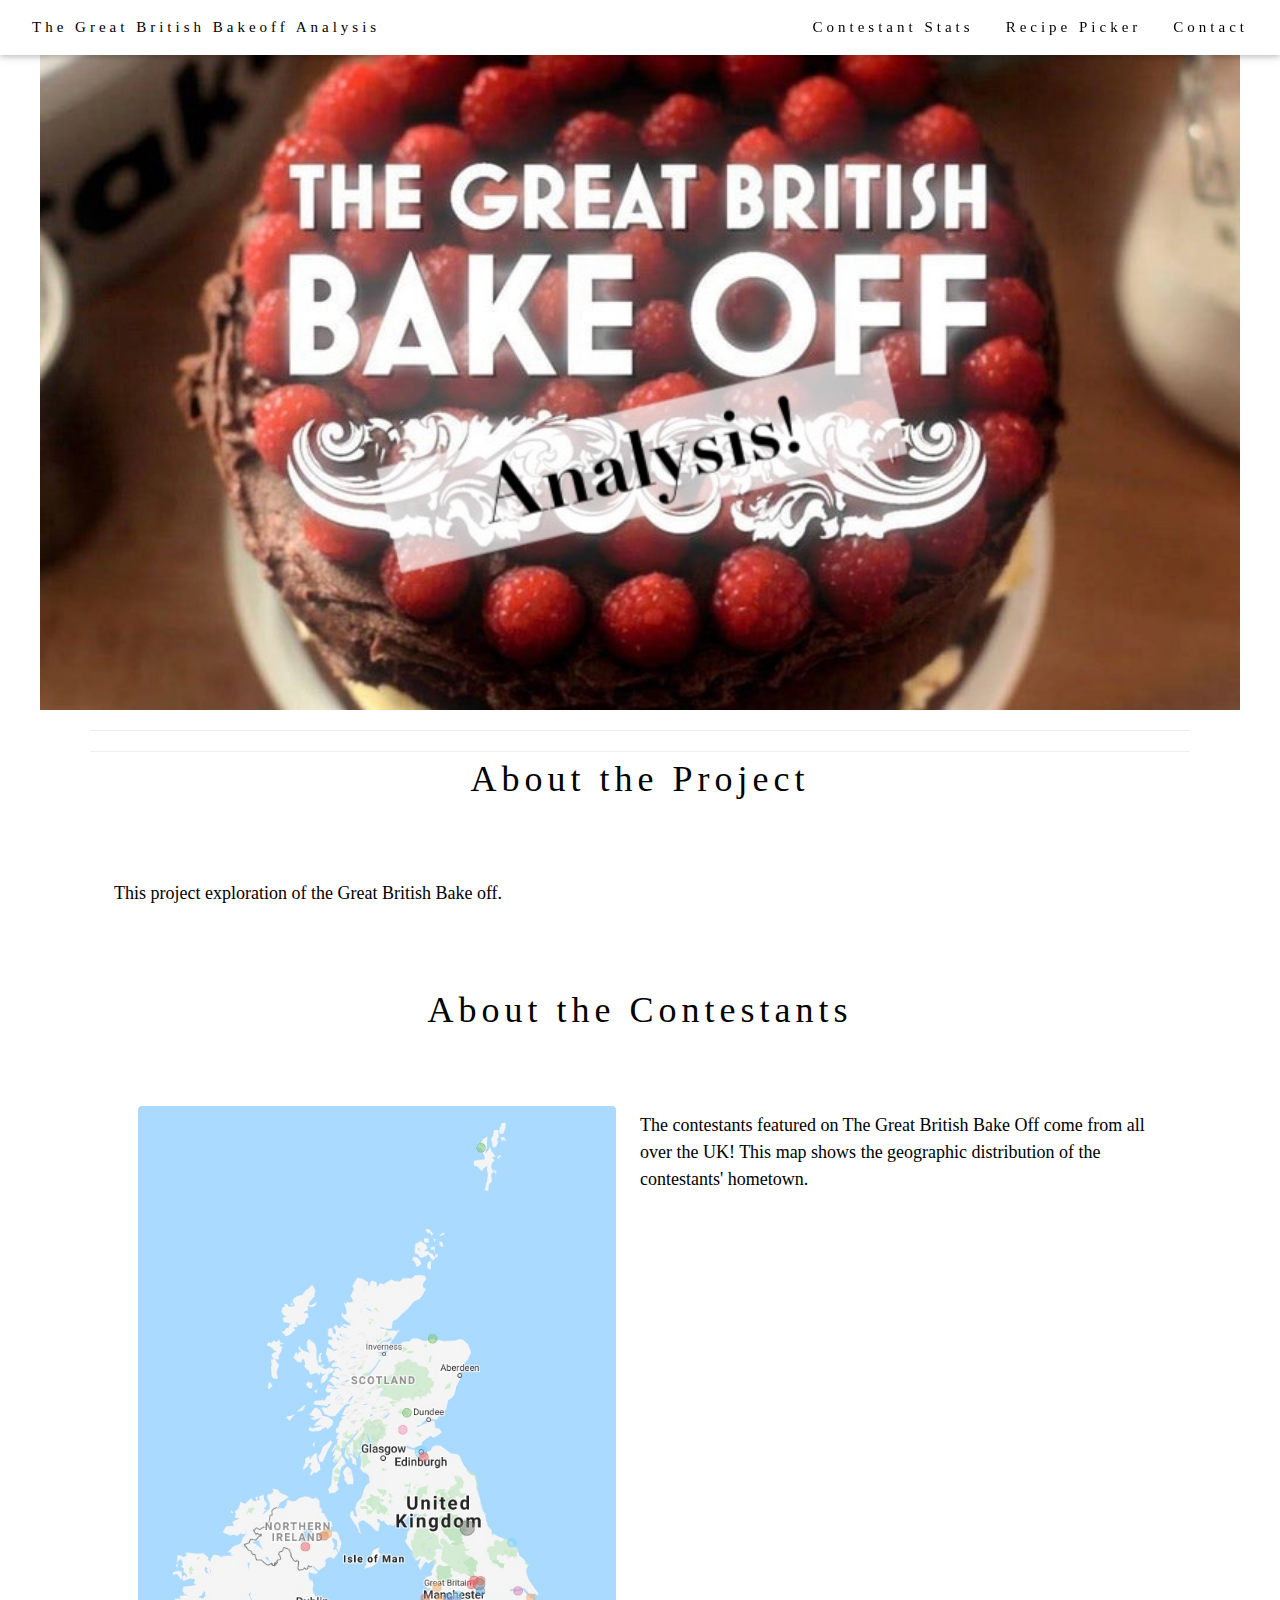
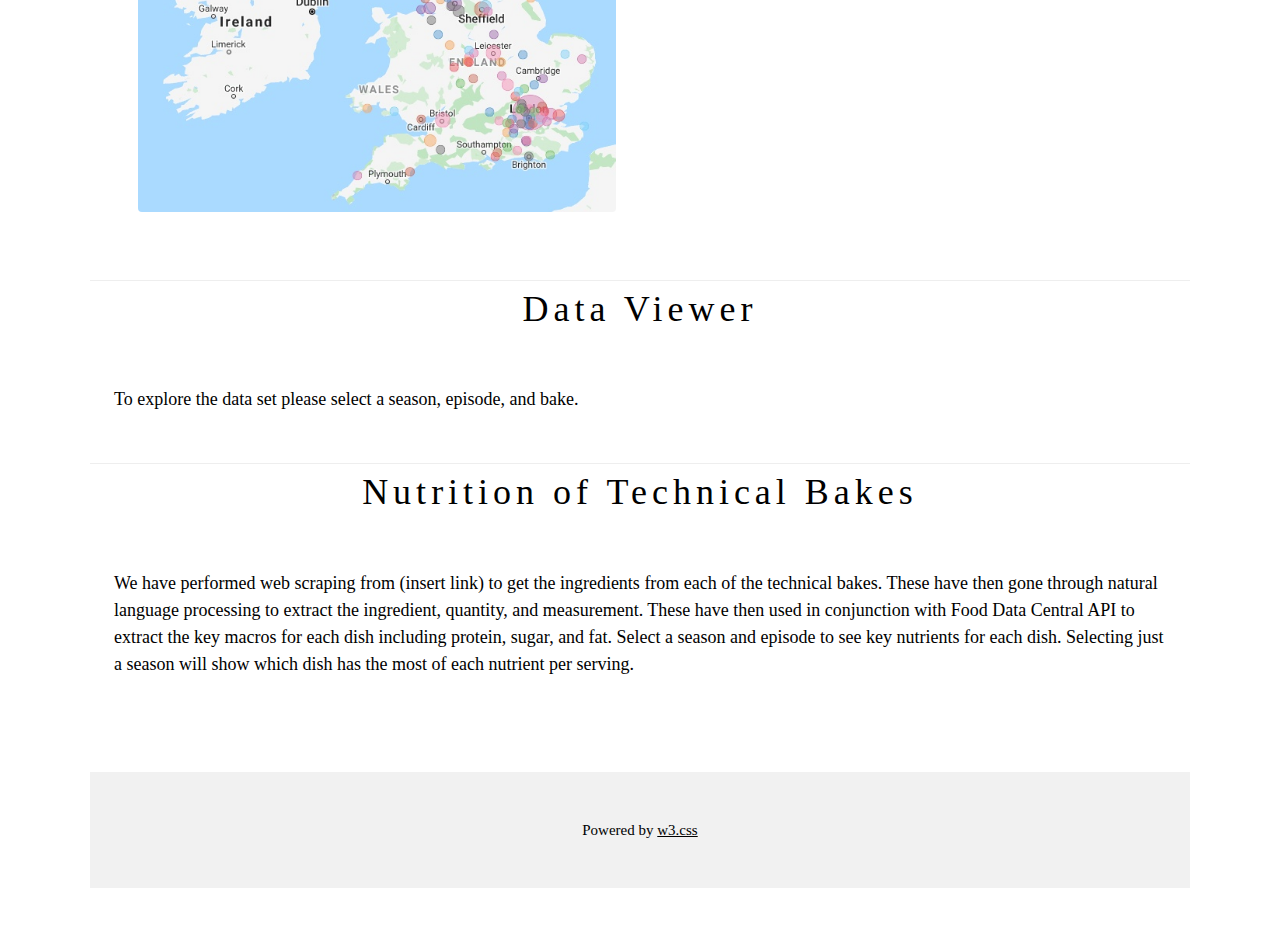
==== index.html @ 01d07d4a "Merge pull request #15 from oshadiw/duvey" ====
<!DOCTYPE html>
<html>
<title>The Great British Bake Off Analysis</title>
<meta charset="UTF-8">
<meta name="viewport" content="width=device-width, initial-scale=1">
<link rel="stylesheet" href="https://www.w3schools.com/w3css/4/w3.css">
<style>
body {font-family: "Times New Roman", Georgia, Serif;}
h1, h2, h3, h4, h5, h6 {
  font-family: "Playfair Display";
  letter-spacing: 5px;
}
</style>
<body>

<!-- Navbar (sit on top) -->
<div class="w3-top">
  <div class="w3-bar w3-white w3-padding w3-card" style="letter-spacing:4px;">
    <a href="#home" class="w3-bar-item w3-button">The Great British Bakeoff Analysis</a>
    <!-- Right-sided navbar links. Hide them on small screens -->
    <div class="w3-right w3-hide-small">
      <a href="#contestants" class="w3-bar-item w3-button">Contestant Stats</a>
      <a href="#recipe" class="w3-bar-item w3-button">Recipe Picker</a>
      <a href="#contact" class="w3-bar-item w3-button">Contact</a>
    </div>
  </div>
</div>

<!-- Header -->
<header class="w3-display-container w3-content w3-wide" style="max-width:1200px;min-width:500px" id="home">
  <img class="w3-image" src="static/images/The_Great_British_Bake_Off_title.jpg" alt="GBBO" width="1200" height="100">
</header>

<!-- Page content -->
<div class="w3-content" style="max-width:1100px">
  
  <!-- About Section -->
  <div class="w3-col m12 w3-padding-large">
    <h1 class="w3-center">About the Project</h1><br>
      <div class="w3-row w3-padding-24" id="contestants">
      <p class="w3-large">This project exploration of the Great British Bake off.</p>
    </div>
  </div>

  <hr>

  <!-- Contestants Section -->
  <div class="w3-col m12 w3-padding-large">
    <h1 class="w3-center">About the Contestants</h1><br>
      <div class="w3-row w3-padding-24" id="contestants">
        <div class="w3-col m6 w3-padding-large w3-hide-small">
          <img src="static/images/map.jpg" class="w3-round w3-image" alt="map" width="600" height="600">
        </div>
      <p class="w3-large">
        The contestants featured on The Great British Bake Off come from all over the UK! This map shows the geographic distribution of the contestants' hometown.
      </p>
    </div>
  </div>
  
  <hr>
  
  <!-- Data Explorer Section -->
  <div class="w3-row w3-padding-64" id="recipe">
    <div class="w3-col m12 w3-padding-large">
      <h1 class="w3-center">Data Viewer</h1><br>
      <p class="w3-large">
        To explore the data set please select a season, episode, and bake.
      </p>
  </div>

  <hr>

  <!-- Nutrition Section -->
  <div class="w3-row w3-padding-64" id="recipe">
    <div class="w3-col m12 w3-padding-large">
      <h1 class="w3-center">Nutrition of Technical Bakes</h1><br>
      <p class="w3-large">
        We have performed web scraping from (insert link) to get the ingredients from each of the technical bakes. These have then gone through natural language processing to extract the ingredient, quantity, and measurement. These have then used in conjunction with Food Data Central API to extract the key macros for each dish including protein, sugar, and fat. Select a season and episode to see key nutrients for each dish. Selecting just a season will show which dish has the most of each nutrient per serving.
      </p>
  </div>

  <hr>
  
<!-- End page content -->
</div>

<!-- Footer -->
<footer class="w3-center w3-light-grey w3-padding-32">
  <p>Powered by <a href="https://www.w3schools.com/w3css/default.asp" title="W3.CSS" target="_blank" class="w3-hover-text-green">w3.css</a></p>
</footer>

</body>
</html>
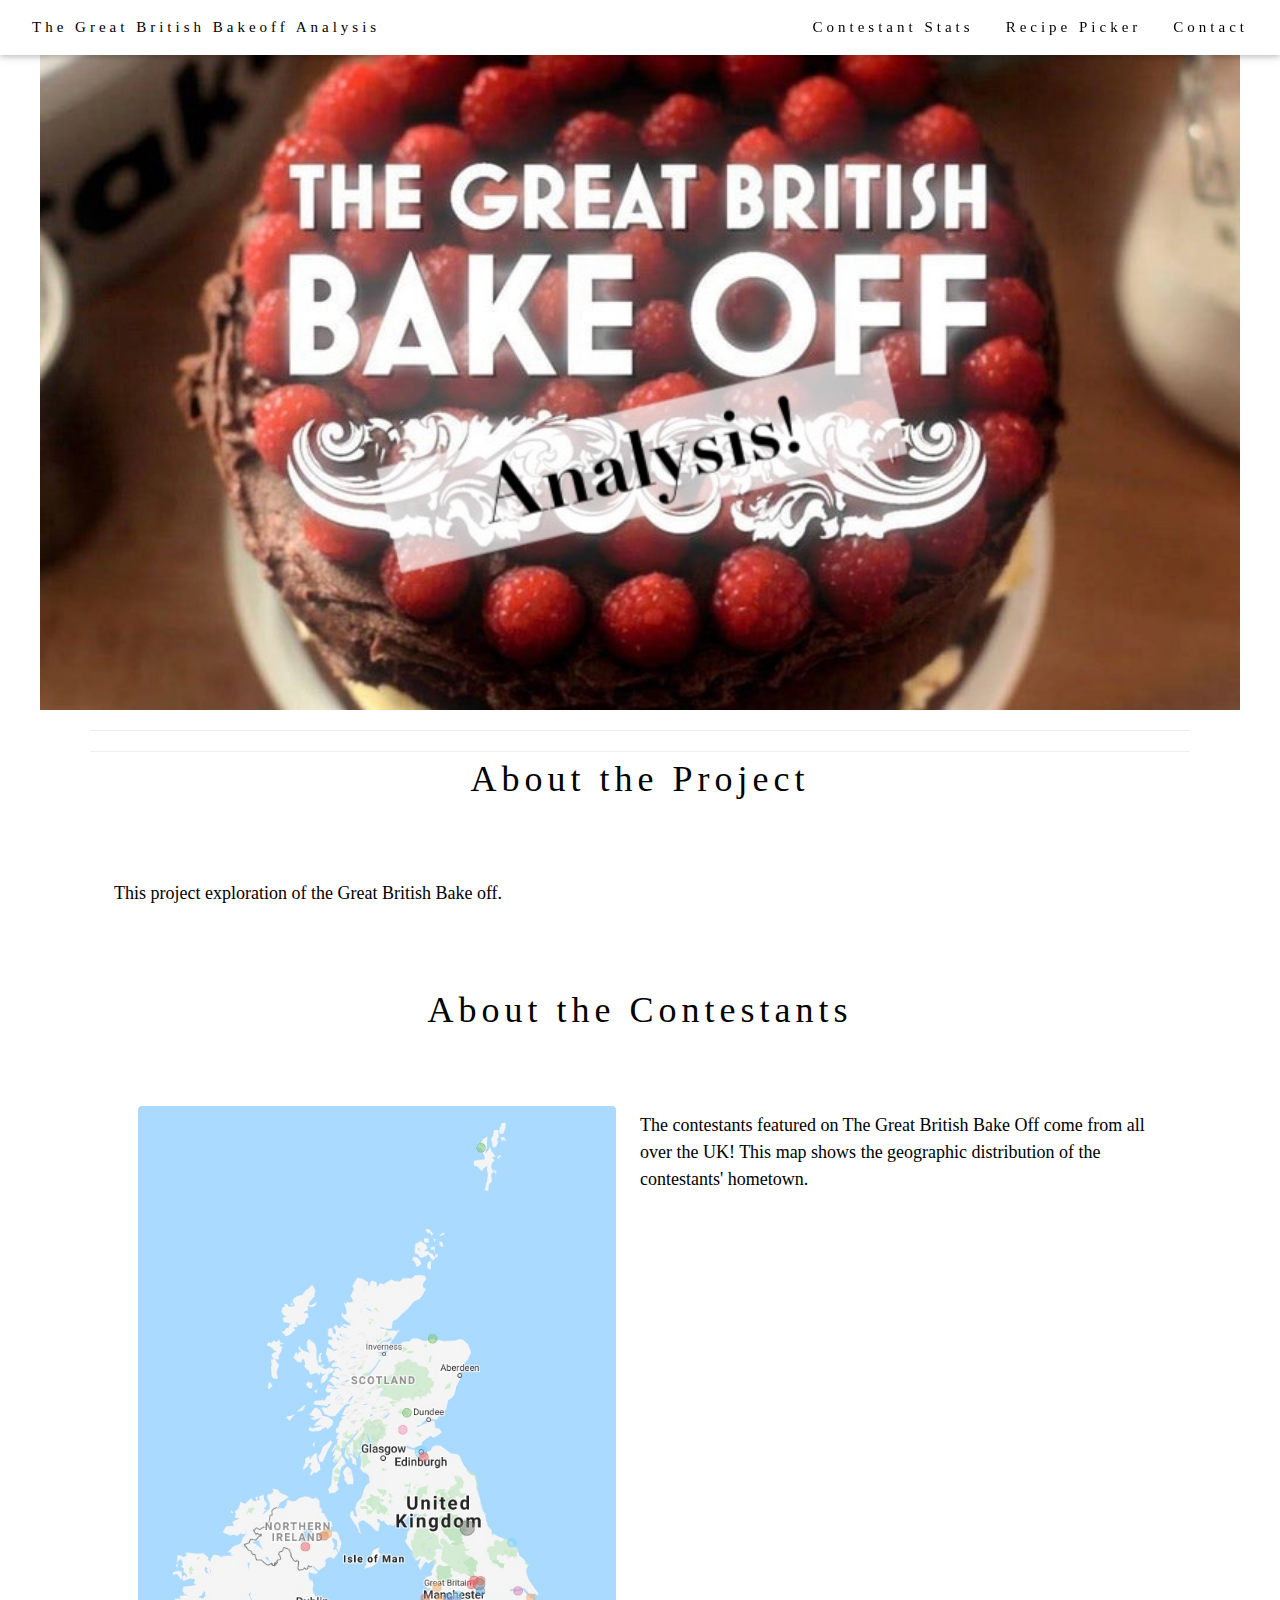
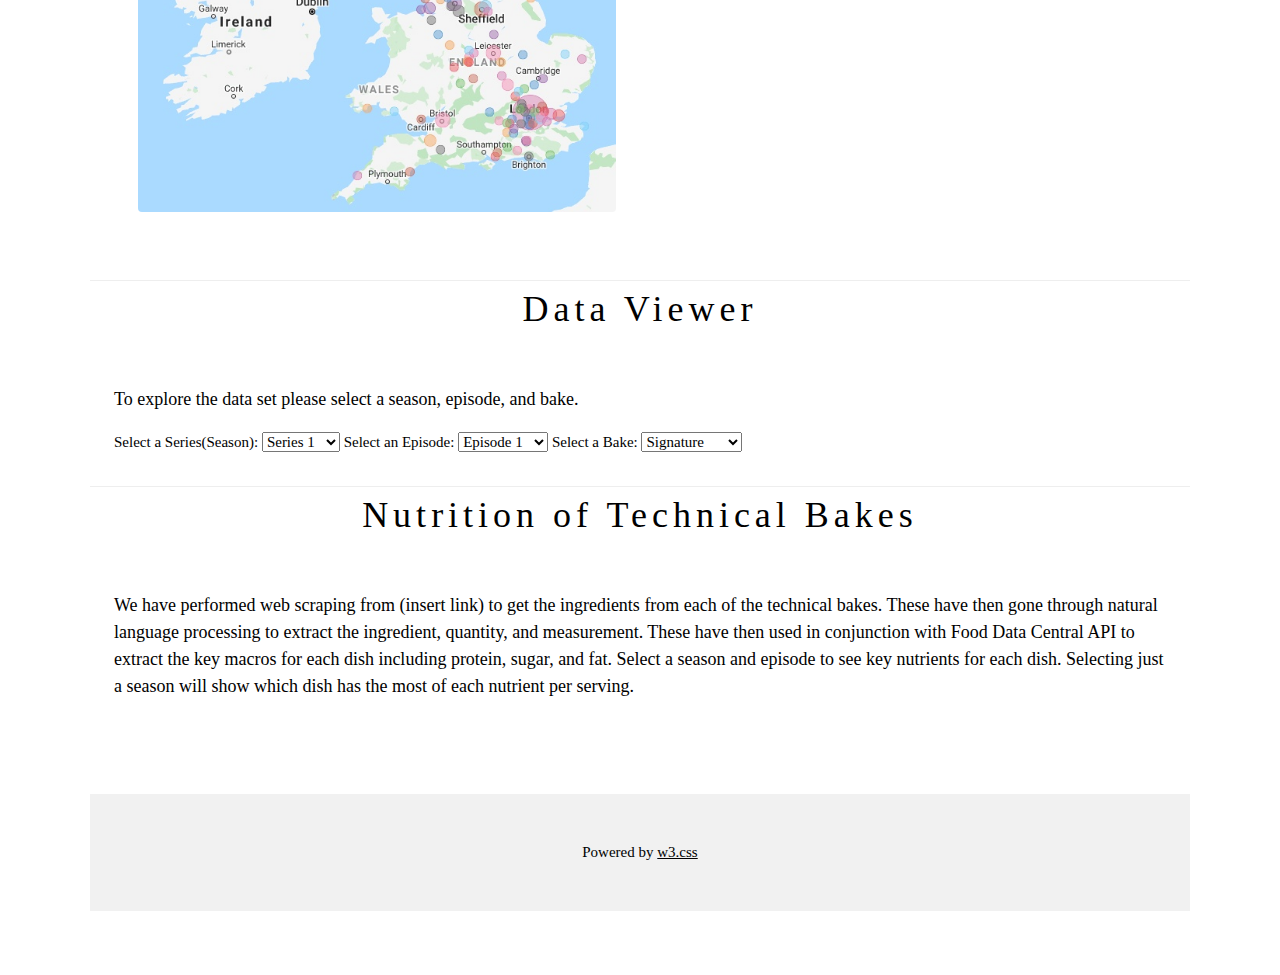
==== commit dbbca76f: "updated skills on gbbo" ====
--- a/index.html
+++ b/index.html
@@ -66,6 +66,46 @@
       <p class="w3-large">
         To explore the data set please select a season, episode, and bake.
       </p>
+      <label for="season">Select a Series(Season):</label>
+
+      <select name="season" id="season">
+        <option value="1">Series 1</option>
+        <option value="2">Series 2</option>
+        <option value="3">Series 3</option>
+        <option value="4">Series 4</option>
+        <option value="5">Series 5</option>
+        <option value="6">Series 6</option>
+        <option value="7">Series 7</option>
+        <option value="8">Series 8</option>
+        <option value="9">Series 9</option>
+        <option value="10">Series 10</option>
+        <option value="11">Series 11</option>
+      </select> 
+
+      <label for="episode">Select an Episode:</label>
+
+      <select name="episode" id="episode">
+        <option value="1">Episode 1</option>
+        <option value="2">Episode 2</option>
+        <option value="3">Episode 3</option>
+        <option value="4">Episode 4</option>
+        <option value="5">Episode 5</option>
+        <option value="6">Episode 6</option>
+        <option value="7">Episode 7</option>
+        <option value="8">Episode 8</option>
+        <option value="9">Episode 9</option>
+        <option value="10">Episode 10</option>
+        <option value="11">Episode 11</option>
+      </select>
+
+      <label for="bake">Select a Bake:</label>
+
+      <select name="bake" id="bake">
+        <option value="signature">Signature</option>
+        <option value="technical">Technical</option>
+        <option value="showstopper">Showstopper</option>
+      </select> 
+      
   </div>
 
   <hr>
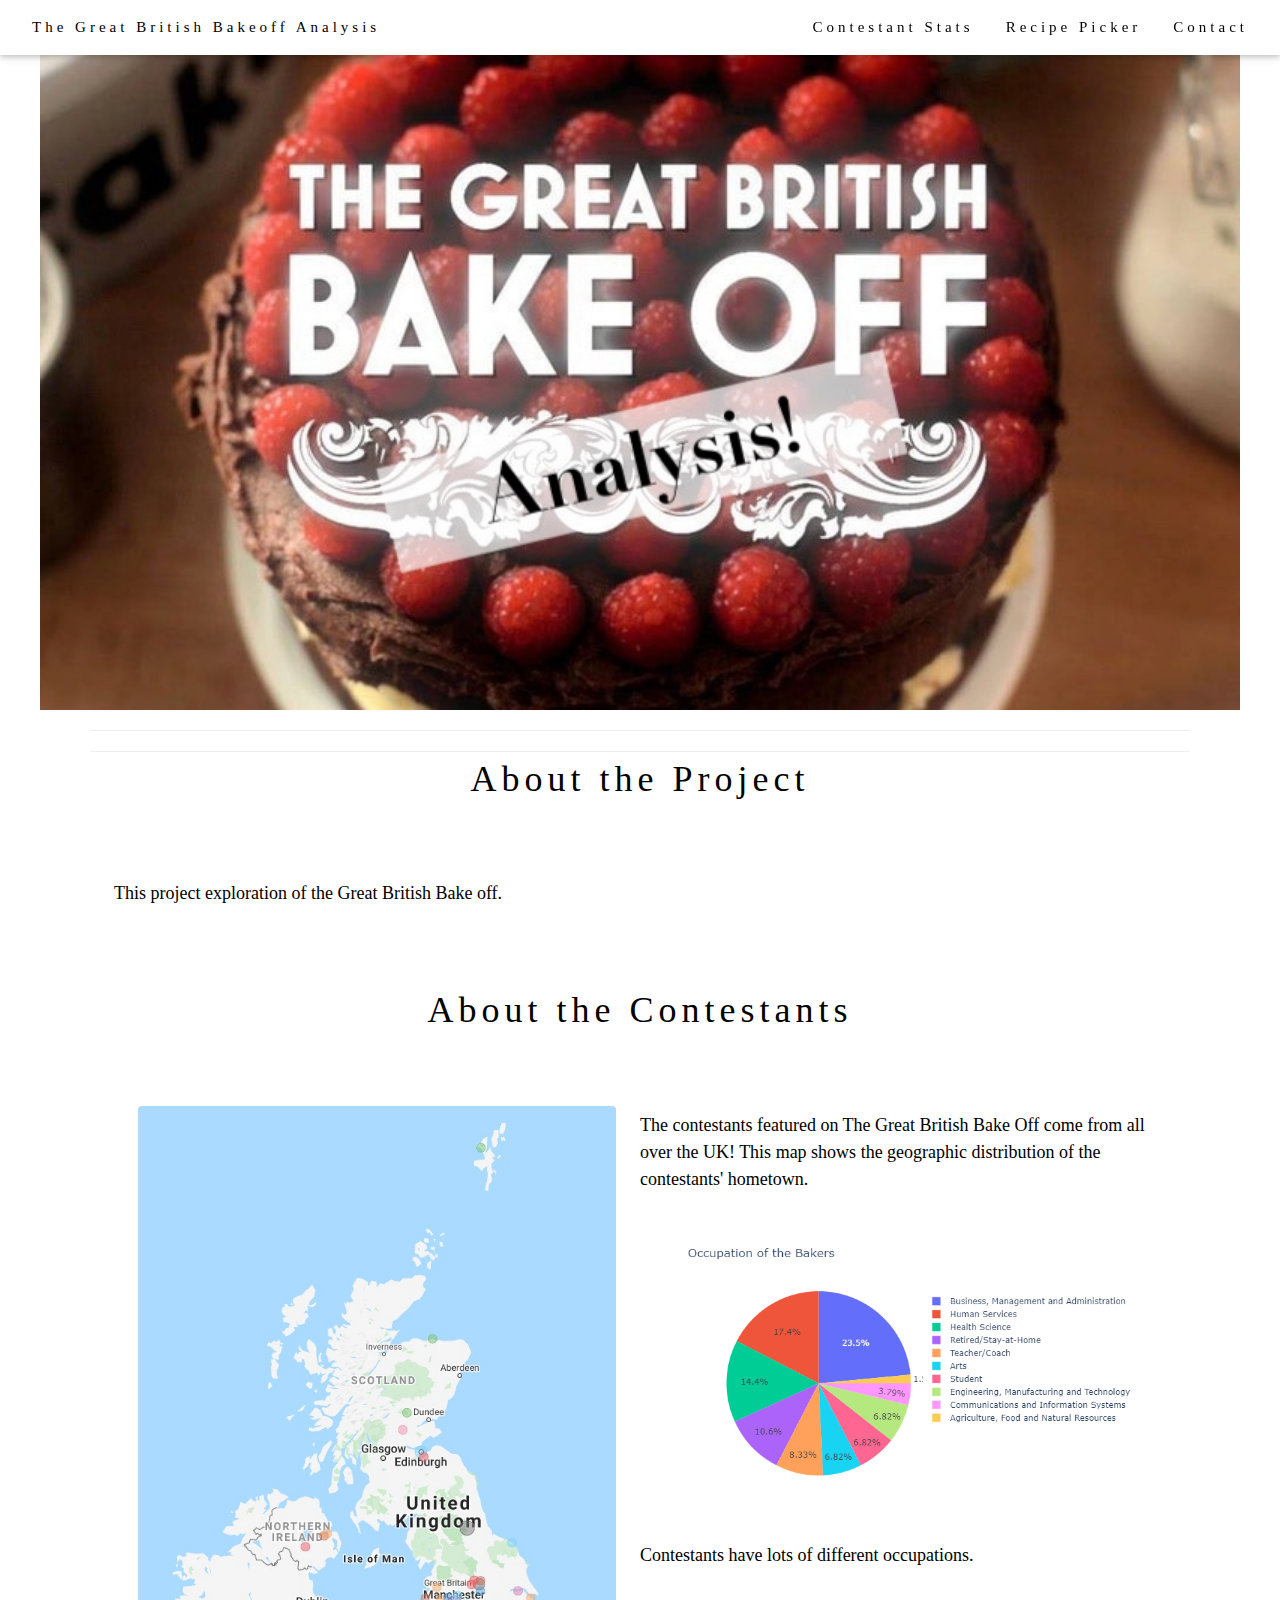
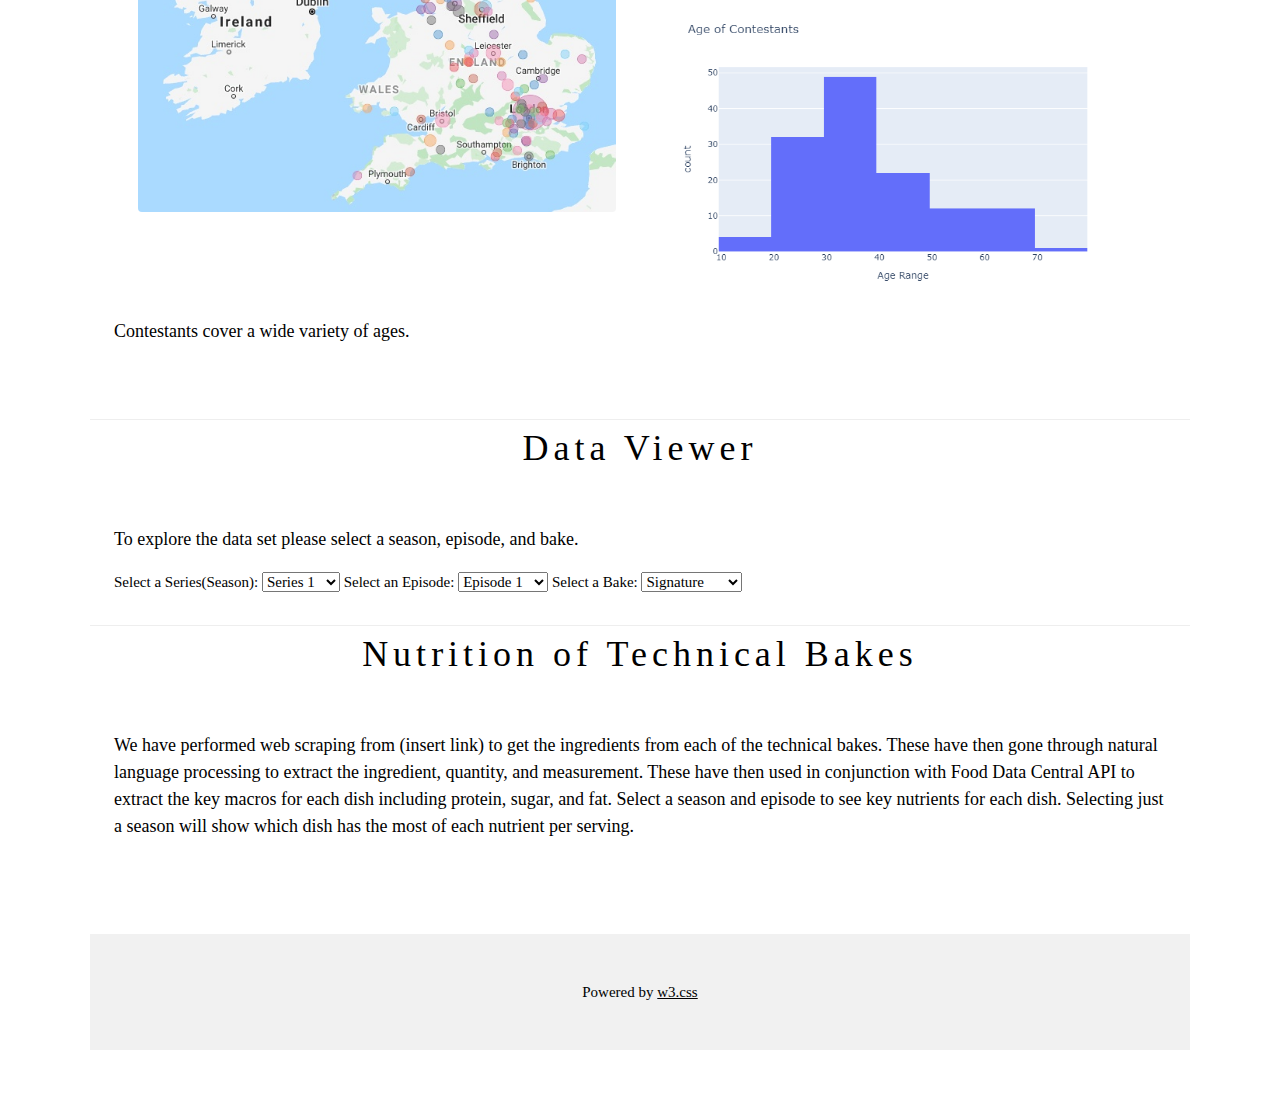
==== commit ef01d7cc: "added static images" ====
--- a/index.html
+++ b/index.html
@@ -1,6 +1,10 @@
 <!DOCTYPE html>
 <html>
-<title>The Great British Bake Off Analysis</title>
+<head>
+  <title>The Great British Bake Off Analysis</title>
+  <script src="plotly-latest.min.js"></script>
+</head>
+
 <meta charset="UTF-8">
 <meta name="viewport" content="width=device-width, initial-scale=1">
 <link rel="stylesheet" href="https://www.w3schools.com/w3css/4/w3.css">
@@ -54,9 +58,20 @@
       <p class="w3-large">
         The contestants featured on The Great British Bake Off come from all over the UK! This map shows the geographic distribution of the contestants' hometown.
       </p>
+      <div class="w3-col m6 w3-padding-large w3-hide-small">
+        <img src="static/images/contestant_occupations.png" class="w3-round w3-image" alt="map" width="600" height="600">
+      </div>
+    <p class="w3-large">
+      Contestants have lots of different occupations.
+    </p>
+    <div class="w3-col m6 w3-padding-large w3-hide-small">
+      <img src="static/images/contestant_ages.png" class="w3-round w3-image" alt="map" width="600" height="600">
+    </div>
+  <p class="w3-large">
+    Contestants cover a wide variety of ages.
+  </p>
     </div>
   </div>
-  
   <hr>
   
   <!-- Data Explorer Section -->
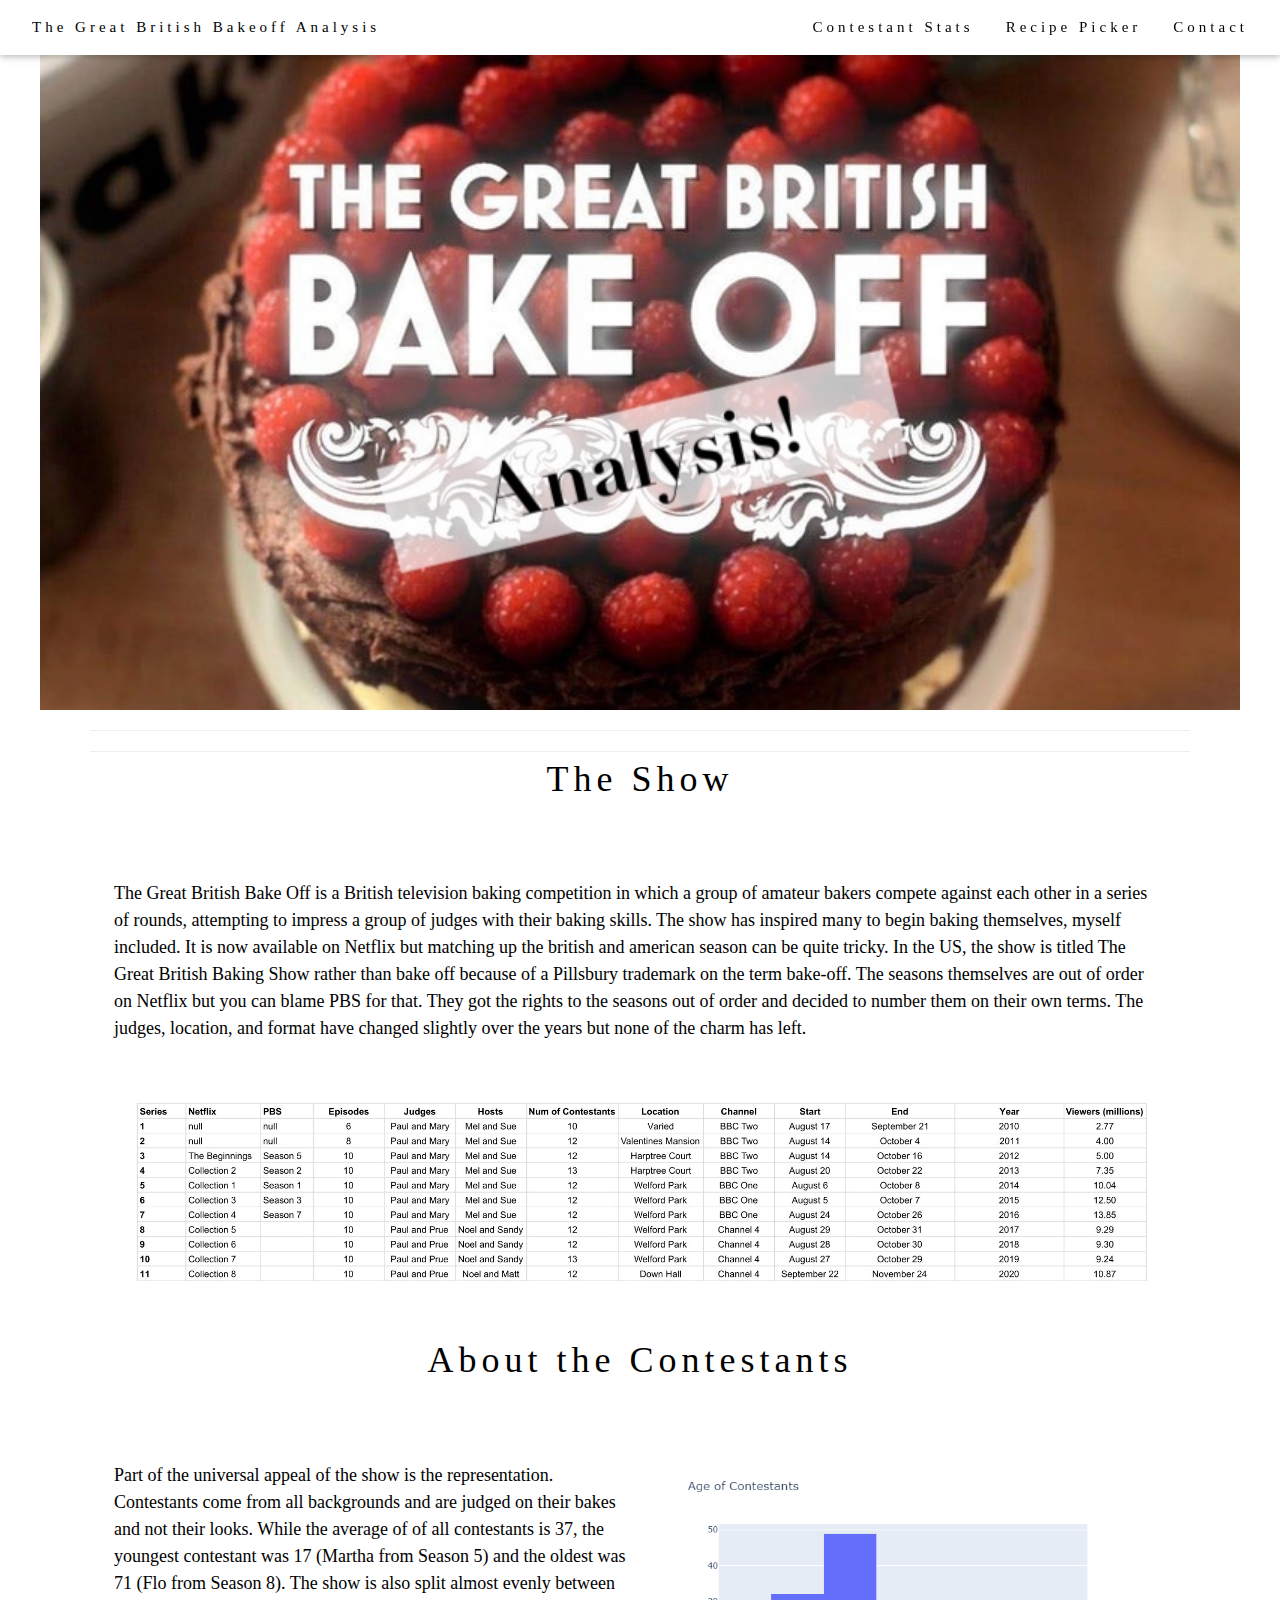
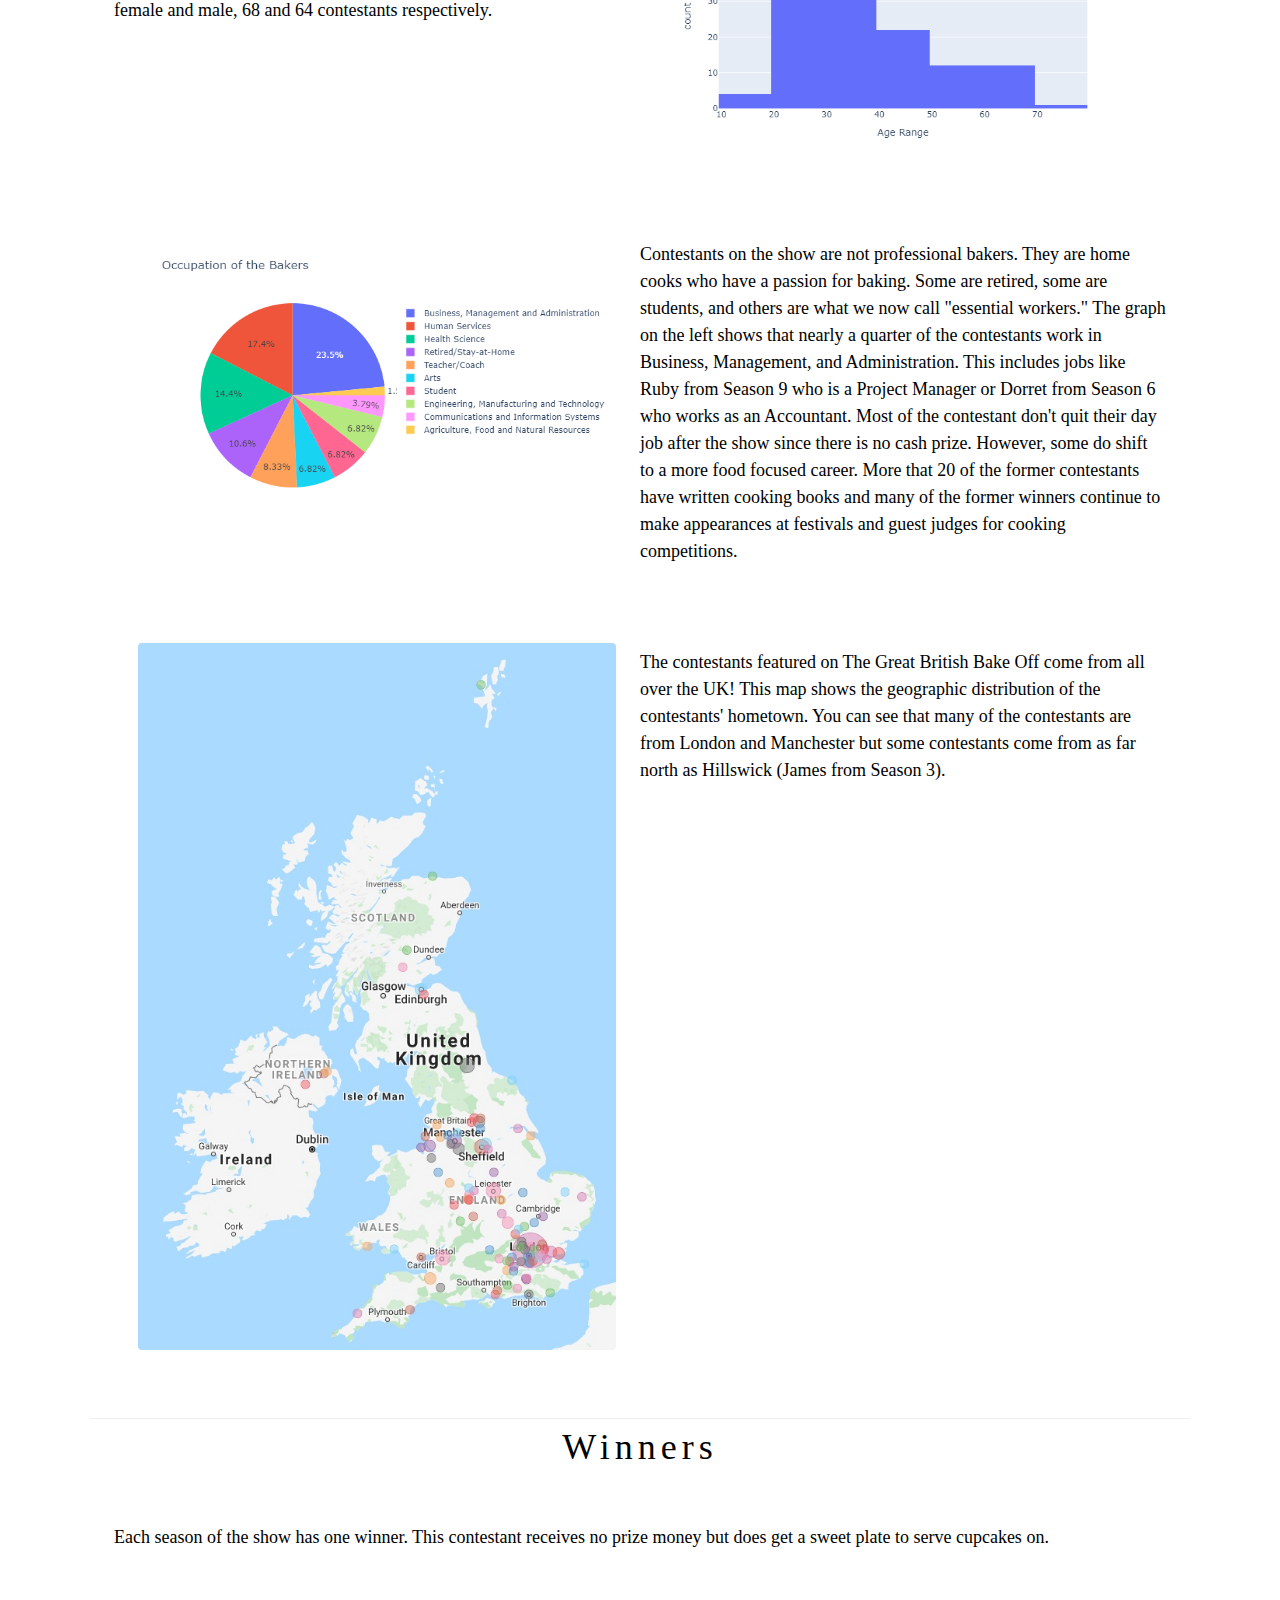
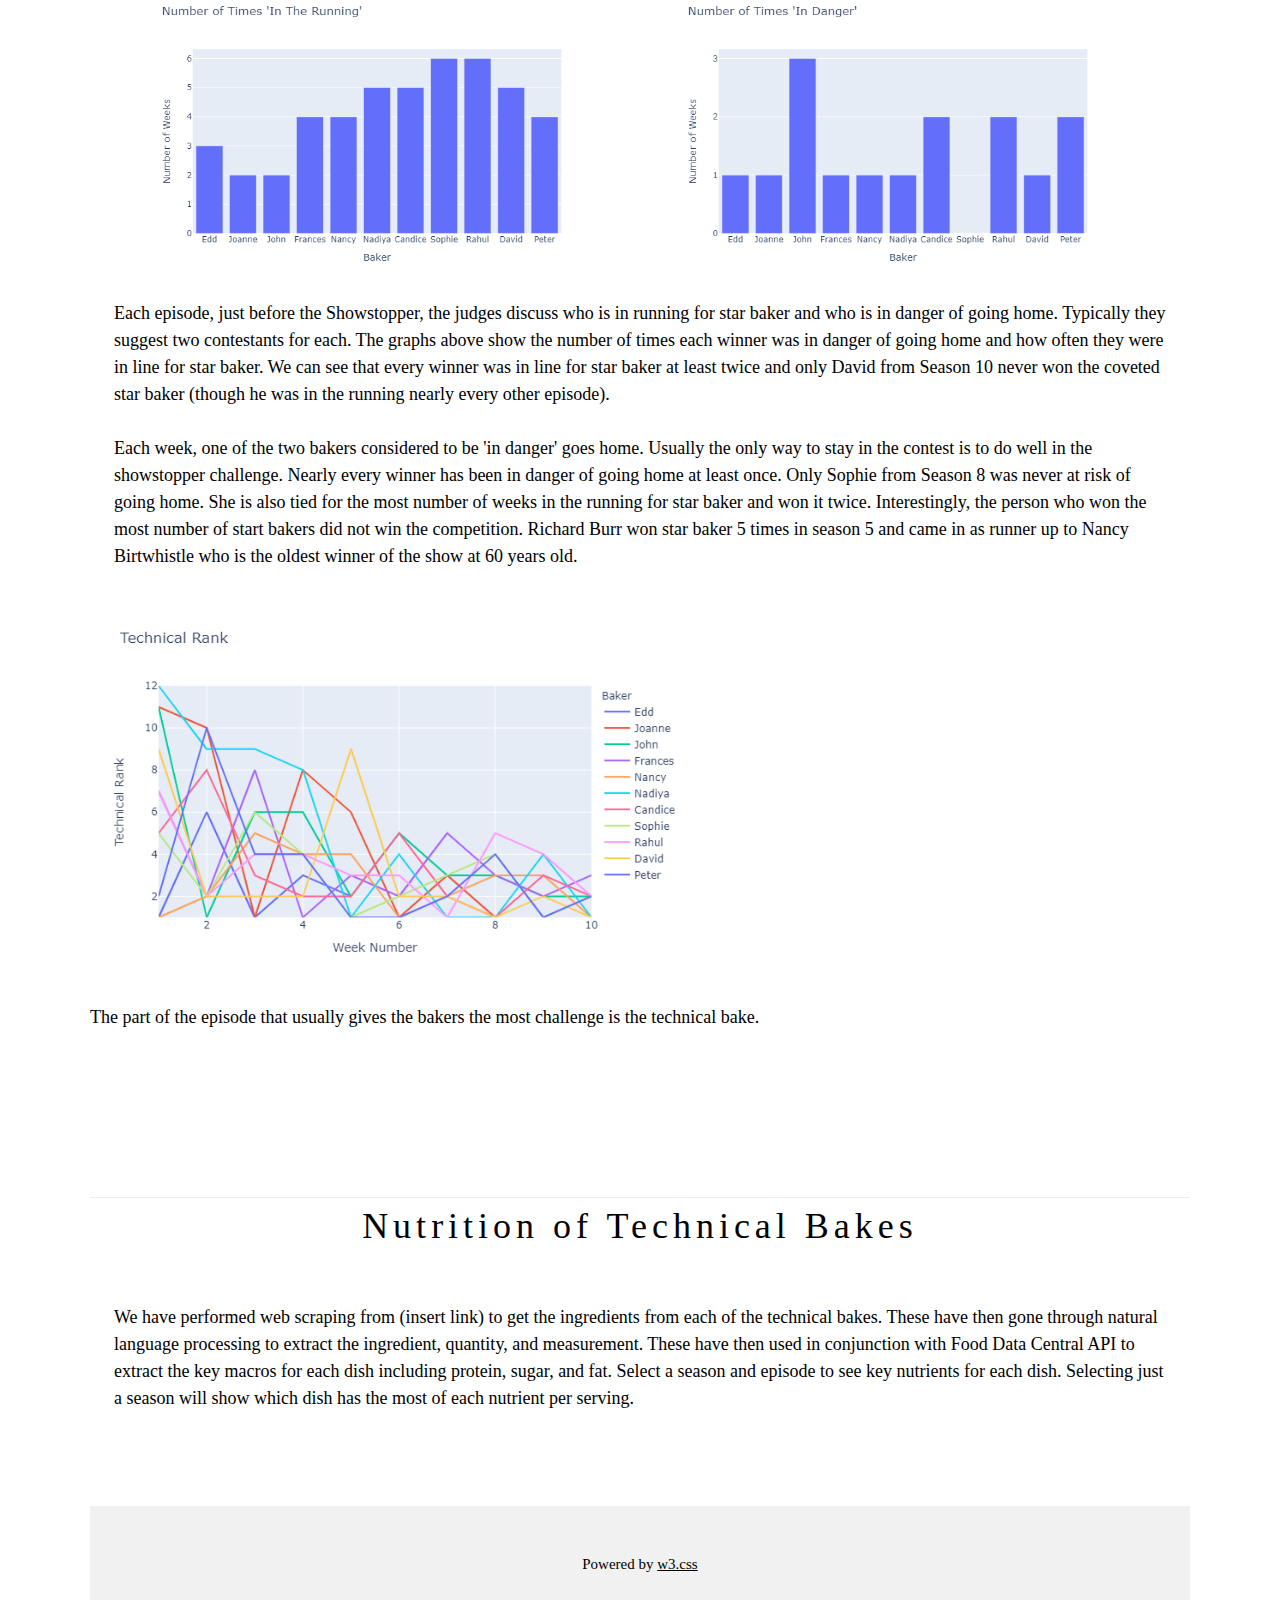
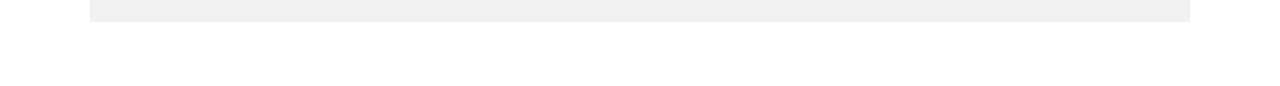
==== commit 54918dc7: "updated webpage with static content" ====
--- a/index.html
+++ b/index.html
@@ -1,148 +1,179 @@
 <!DOCTYPE html>
 <html>
+
 <head>
   <title>The Great British Bake Off Analysis</title>
   <script src="plotly-latest.min.js"></script>
+  <script src="http://d3js.org/d3.v3.min.js" charset="utf-8"></script>
 </head>
 
 <meta charset="UTF-8">
 <meta name="viewport" content="width=device-width, initial-scale=1">
 <link rel="stylesheet" href="https://www.w3schools.com/w3css/4/w3.css">
 <style>
-body {font-family: "Times New Roman", Georgia, Serif;}
-h1, h2, h3, h4, h5, h6 {
-  font-family: "Playfair Display";
-  letter-spacing: 5px;
-}
+  body {
+    font-family: "Times New Roman", Georgia, Serif;
+  }
+
+  h1,
+  h2,
+  h3,
+  h4,
+  h5,
+  h6 {
+    font-family: "Playfair Display";
+    letter-spacing: 5px;
+  }
 </style>
+
 <body>
 
-<!-- Navbar (sit on top) -->
-<div class="w3-top">
-  <div class="w3-bar w3-white w3-padding w3-card" style="letter-spacing:4px;">
-    <a href="#home" class="w3-bar-item w3-button">The Great British Bakeoff Analysis</a>
-    <!-- Right-sided navbar links. Hide them on small screens -->
-    <div class="w3-right w3-hide-small">
-      <a href="#contestants" class="w3-bar-item w3-button">Contestant Stats</a>
-      <a href="#recipe" class="w3-bar-item w3-button">Recipe Picker</a>
-      <a href="#contact" class="w3-bar-item w3-button">Contact</a>
-    </div>
-  </div>
-</div>
-
-<!-- Header -->
-<header class="w3-display-container w3-content w3-wide" style="max-width:1200px;min-width:500px" id="home">
-  <img class="w3-image" src="static/images/The_Great_British_Bake_Off_title.jpg" alt="GBBO" width="1200" height="100">
-</header>
-
-<!-- Page content -->
-<div class="w3-content" style="max-width:1100px">
-  
-  <!-- About Section -->
-  <div class="w3-col m12 w3-padding-large">
-    <h1 class="w3-center">About the Project</h1><br>
-      <div class="w3-row w3-padding-24" id="contestants">
-      <p class="w3-large">This project exploration of the Great British Bake off.</p>
+  <!-- Navbar (sit on top) -->
+  <div class="w3-top">
+    <div class="w3-bar w3-white w3-padding w3-card" style="letter-spacing:4px;">
+      <a href="#home" class="w3-bar-item w3-button">The Great British Bakeoff Analysis</a>
+      <!-- Right-sided navbar links. Hide them on small screens -->
+      <div class="w3-right w3-hide-small">
+        <a href="#contestants" class="w3-bar-item w3-button">Contestant Stats</a>
+        <a href="#recipe" class="w3-bar-item w3-button">Recipe Picker</a>
+        <a href="#contact" class="w3-bar-item w3-button">Contact</a>
+      </div>
     </div>
   </div>
 
-  <hr>
+  <!-- Header -->
+  <header class="w3-display-container w3-content w3-wide" style="max-width:1200px;min-width:500px" id="home">
+    <img class="w3-image" src="static/images/The_Great_British_Bake_Off_title.jpg" alt="GBBO" width="1200" height="100">
+  </header>
 
-  <!-- Contestants Section -->
-  <div class="w3-col m12 w3-padding-large">
-    <h1 class="w3-center">About the Contestants</h1><br>
+  <!-- Page content -->
+  <div class="w3-content" style="max-width:1100px">
+
+    <!-- About Section -->
+    <div class="w3-col m12 w3-padding-large">
+      <h1 class="w3-center">The Show</h1><br>
+      <div class="w3-row w3-padding-24" id="contestants">
+        <p class="w3-large">The Great British Bake Off is a British television baking competition in which a group of
+          amateur bakers compete against each other in a series of rounds, attempting to impress a group of judges with
+          their baking skills. The show has inspired many to begin baking themselves, myself included. It is now
+          available on Netflix but matching up the british and american season can be quite tricky. In the US, the show
+          is titled The Great British Baking Show rather than bake off because of a Pillsbury trademark on the term
+          bake-off. The seasons themselves are out of order on Netflix but you can blame PBS for that. They got the
+          rights to the seasons out of order and decided to number them on their own terms. The judges, location, and
+          format have changed slightly over the years but none of the charm has left.</p>
+      </div>
+      <img class="w3-image" src="static/images/GBBO Data Set - Seasons.jpg">
+    </div>
+
+    <hr>
+
+    <!-- Contestants Section -->
+    <div class="w3-col m12 w3-padding-large">
+      <h1 class="w3-center">About the Contestants</h1><br>
+      <div class="w3-row w3-padding-24" id="contestants">
+        <div class="w3-col m6 w3-padding-large w3-hide-small w3-right">
+          <img src="static/images/contestant_ages.png" class="w3-round w3-image" alt="map" width="600" height="600">
+        </div>
+        <p class="w3-large">
+          Part of the universal appeal of the show is the representation. Contestants come from all backgrounds and are
+          judged on their bakes and not their looks. While the average of of all contestants is 37, the youngest
+          contestant was 17 (Martha from Season 5) and the oldest was 71 (Flo from Season 8). The show is also split
+          almost evenly between female and male, 68 and 64 contestants respectively.
+        </p>
+      </div>
+      <div class="w3-row w3-padding-24" id="contestants">
+        <div class="w3-col m6 w3-padding-large w3-hide-small">
+          <img src="static/images/contestant_occupations.png" class="w3-round w3-image" alt="map" width="600"
+            height="600">
+        </div>
+        <p class="w3-large">
+          Contestants on the show are not professional bakers. They are home cooks who have a passion for baking. Some
+          are retired, some are students, and others are what we now call "essential workers." The graph on the left
+          shows that nearly a quarter of the contestants work in Business, Management, and Administration. This includes
+          jobs like Ruby from Season 9 who is a Project Manager or Dorret from Season 6 who works as an Accountant. Most
+          of the contestant don't quit their day job after the show since there is no cash prize. However, some do shift
+          to a more food focused career. More that 20 of the former contestants have written cooking books and many of
+          the former winners continue to make appearances at festivals and guest judges for cooking competitions.
+        </p>
+      </div>
       <div class="w3-row w3-padding-24" id="contestants">
         <div class="w3-col m6 w3-padding-large w3-hide-small">
           <img src="static/images/map.jpg" class="w3-round w3-image" alt="map" width="600" height="600">
         </div>
-      <p class="w3-large">
-        The contestants featured on The Great British Bake Off come from all over the UK! This map shows the geographic distribution of the contestants' hometown.
-      </p>
-      <div class="w3-col m6 w3-padding-large w3-hide-small">
-        <img src="static/images/contestant_occupations.png" class="w3-round w3-image" alt="map" width="600" height="600">
+        <p class="w3-large">
+          The contestants featured on The Great British Bake Off come from all over the UK! This map shows the
+          geographic distribution of the contestants' hometown. You can see that many of the contestants are from London
+          and Manchester but some contestants come from as far north as Hillswick (James from Season 3).
+        </p>
       </div>
-    <p class="w3-large">
-      Contestants have lots of different occupations.
-    </p>
-    <div class="w3-col m6 w3-padding-large w3-hide-small">
-      <img src="static/images/contestant_ages.png" class="w3-round w3-image" alt="map" width="600" height="600">
     </div>
-  <p class="w3-large">
-    Contestants cover a wide variety of ages.
-  </p>
-    </div>
-  </div>
-  <hr>
-  
-  <!-- Data Explorer Section -->
-  <div class="w3-row w3-padding-64" id="recipe">
-    <div class="w3-col m12 w3-padding-large">
-      <h1 class="w3-center">Data Viewer</h1><br>
-      <p class="w3-large">
-        To explore the data set please select a season, episode, and bake.
-      </p>
-      <label for="season">Select a Series(Season):</label>
+    <hr>
 
-      <select name="season" id="season">
-        <option value="1">Series 1</option>
-        <option value="2">Series 2</option>
-        <option value="3">Series 3</option>
-        <option value="4">Series 4</option>
-        <option value="5">Series 5</option>
-        <option value="6">Series 6</option>
-        <option value="7">Series 7</option>
-        <option value="8">Series 8</option>
-        <option value="9">Series 9</option>
-        <option value="10">Series 10</option>
-        <option value="11">Series 11</option>
-      </select> 
+    <!-- Data Explorer Section -->
+    <div class="w3-row w3-padding-64" id="recipe">
+      <div class="w3-col m12 w3-padding-large">
+        <h1 class="w3-center">Winners</h1><br>
+        <p class="w3-large">
+          Each season of the show has one winner. This contestant receives no prize money but does get a sweet plate to
+          serve cupcakes on.
+        </p>
+        <div class="w3-col m6 w3-padding-large w3-hide-small w3-left">
+          <img src="static/images/winner_favorites.png" class="w3-round w3-image" alt="map" width="600" height="600">
+        </div>
+        <div class="w3-col m6 w3-padding-large w3-hide-small w3-right">
+          <img src="static/images/winner_least_favorites.png" class="w3-round w3-image" alt="map" width="600"
+            height="600">
+        </div>
+        <p class="w3-large">
+          Each episode, just before the Showstopper, the judges discuss who is in running for star baker and who is in
+          danger of going home. Typically they suggest two contestants for each. The graphs above show the number of
+          times each winner was in danger of going home and how often they were in line for star baker. We can see that
+          every winner was in line for star baker at least twice and only David from Season 10 never won the coveted
+          star baker (though he was in the running nearly every other episode).
+          <br>
+          <br>
+          Each week, one of the two bakers considered to be 'in danger' goes home. Usually the only way to stay in the
+          contest is to do well in the showstopper challenge. Nearly every winner has been in danger of going home at
+          least once. Only Sophie from Season 8 was never at risk of going home. She is also tied for the most number of
+          weeks in the running for star baker and won it twice. Interestingly, the person who won the most number of
+          start bakers did not win the competition. Richard Burr won star baker 5 times in season 5 and came in as
+          runner up to Nancy Birtwhistle who is the oldest winner of the show at 60 years old.
+        </p>
+      </div>
 
-      <label for="episode">Select an Episode:</label>
+      <hr>
+      <div class="w3-row w3-padding-64" id="recipe">
+          <img src="static/images/technical_rank.png" class="w3-image" alt="map" width="600"
+            height="600">
+        <p class="w3-large">
+          The part of the episode that usually gives the bakers the most challenge is the technical bake.
+        </p>
+      </div>
 
-      <select name="episode" id="episode">
-        <option value="1">Episode 1</option>
-        <option value="2">Episode 2</option>
-        <option value="3">Episode 3</option>
-        <option value="4">Episode 4</option>
-        <option value="5">Episode 5</option>
-        <option value="6">Episode 6</option>
-        <option value="7">Episode 7</option>
-        <option value="8">Episode 8</option>
-        <option value="9">Episode 9</option>
-        <option value="10">Episode 10</option>
-        <option value="11">Episode 11</option>
-      </select>
+      <!-- Nutrition Section -->
+      <div class="w3-row w3-padding-64" id="recipe">
+        <div class="w3-col m12 w3-padding-large">
+          <h1 class="w3-center">Nutrition of Technical Bakes</h1><br>
+          <p class="w3-large">
+            We have performed web scraping from (insert link) to get the ingredients from each of the technical bakes.
+            These have then gone through natural language processing to extract the ingredient, quantity, and
+            measurement. These have then used in conjunction with Food Data Central API to extract the key macros for
+            each dish including protein, sugar, and fat. Select a season and episode to see key nutrients for each dish.
+            Selecting just a season will show which dish has the most of each nutrient per serving.
+          </p>
+        </div>
 
-      <label for="bake">Select a Bake:</label>
+        <hr>
 
-      <select name="bake" id="bake">
-        <option value="signature">Signature</option>
-        <option value="technical">Technical</option>
-        <option value="showstopper">Showstopper</option>
-      </select> 
-      
-  </div>
+        <!-- End page content -->
+      </div>
 
-  <hr>
-
-  <!-- Nutrition Section -->
-  <div class="w3-row w3-padding-64" id="recipe">
-    <div class="w3-col m12 w3-padding-large">
-      <h1 class="w3-center">Nutrition of Technical Bakes</h1><br>
-      <p class="w3-large">
-        We have performed web scraping from (insert link) to get the ingredients from each of the technical bakes. These have then gone through natural language processing to extract the ingredient, quantity, and measurement. These have then used in conjunction with Food Data Central API to extract the key macros for each dish including protein, sugar, and fat. Select a season and episode to see key nutrients for each dish. Selecting just a season will show which dish has the most of each nutrient per serving.
-      </p>
-  </div>
-
-  <hr>
-  
-<!-- End page content -->
-</div>
-
-<!-- Footer -->
-<footer class="w3-center w3-light-grey w3-padding-32">
-  <p>Powered by <a href="https://www.w3schools.com/w3css/default.asp" title="W3.CSS" target="_blank" class="w3-hover-text-green">w3.css</a></p>
-</footer>
+      <!-- Footer -->
+      <footer class="w3-center w3-light-grey w3-padding-32">
+        <p>Powered by <a href="https://www.w3schools.com/w3css/default.asp" title="W3.CSS" target="_blank"
+            class="w3-hover-text-green">w3.css</a></p>
+      </footer>
 
 </body>
-</html>
+
+</html>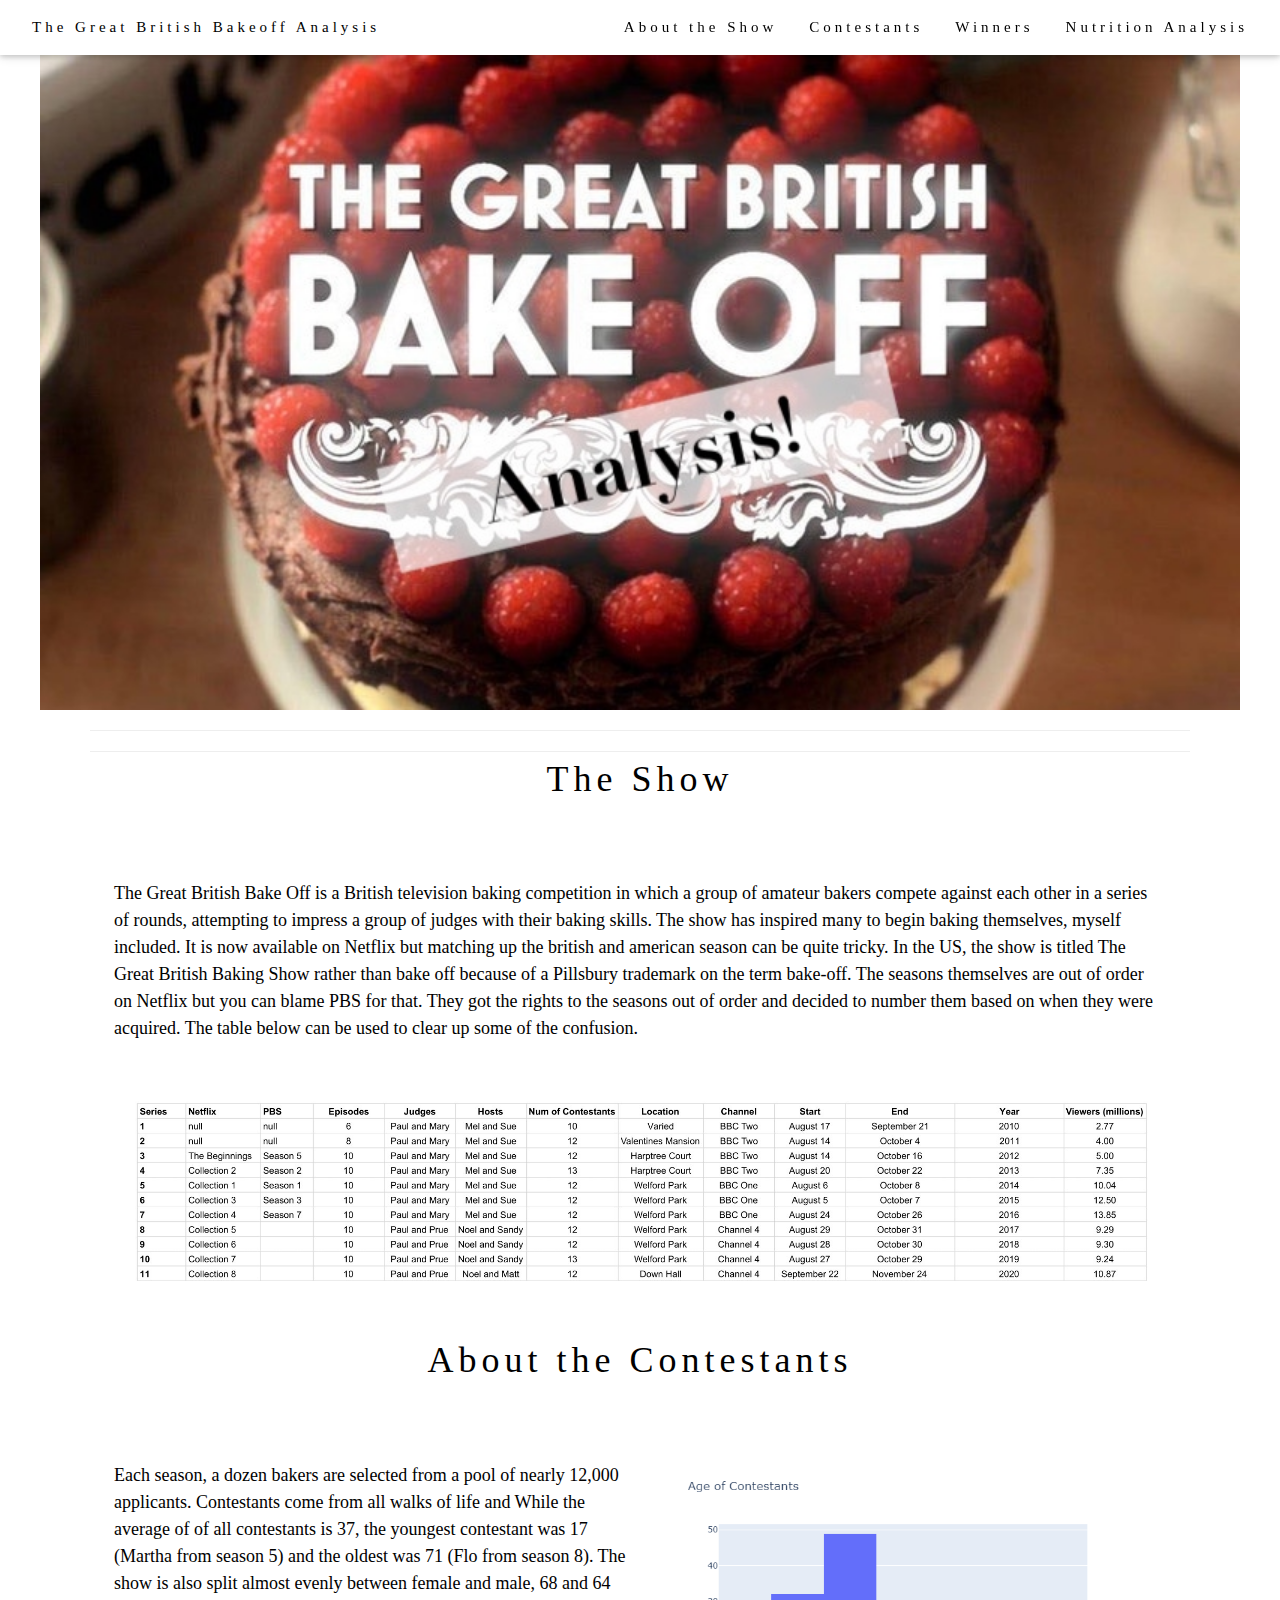
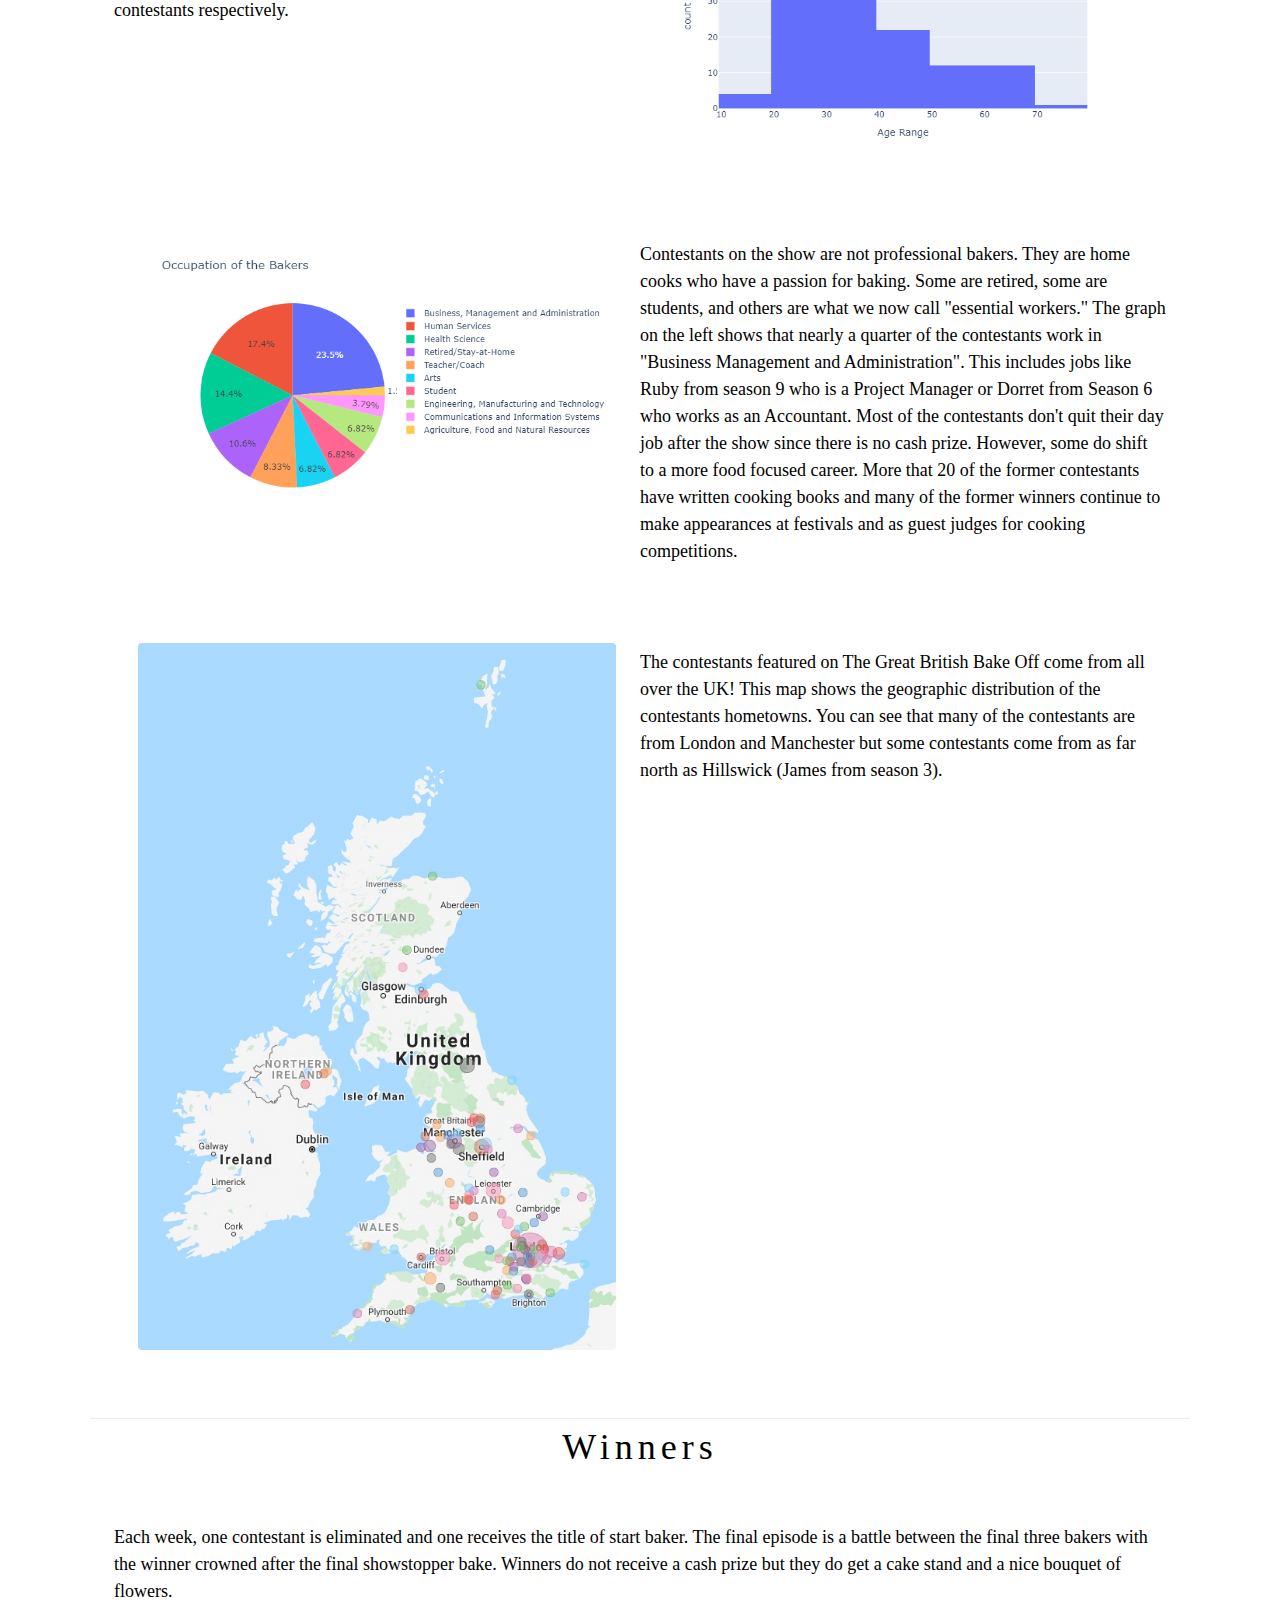
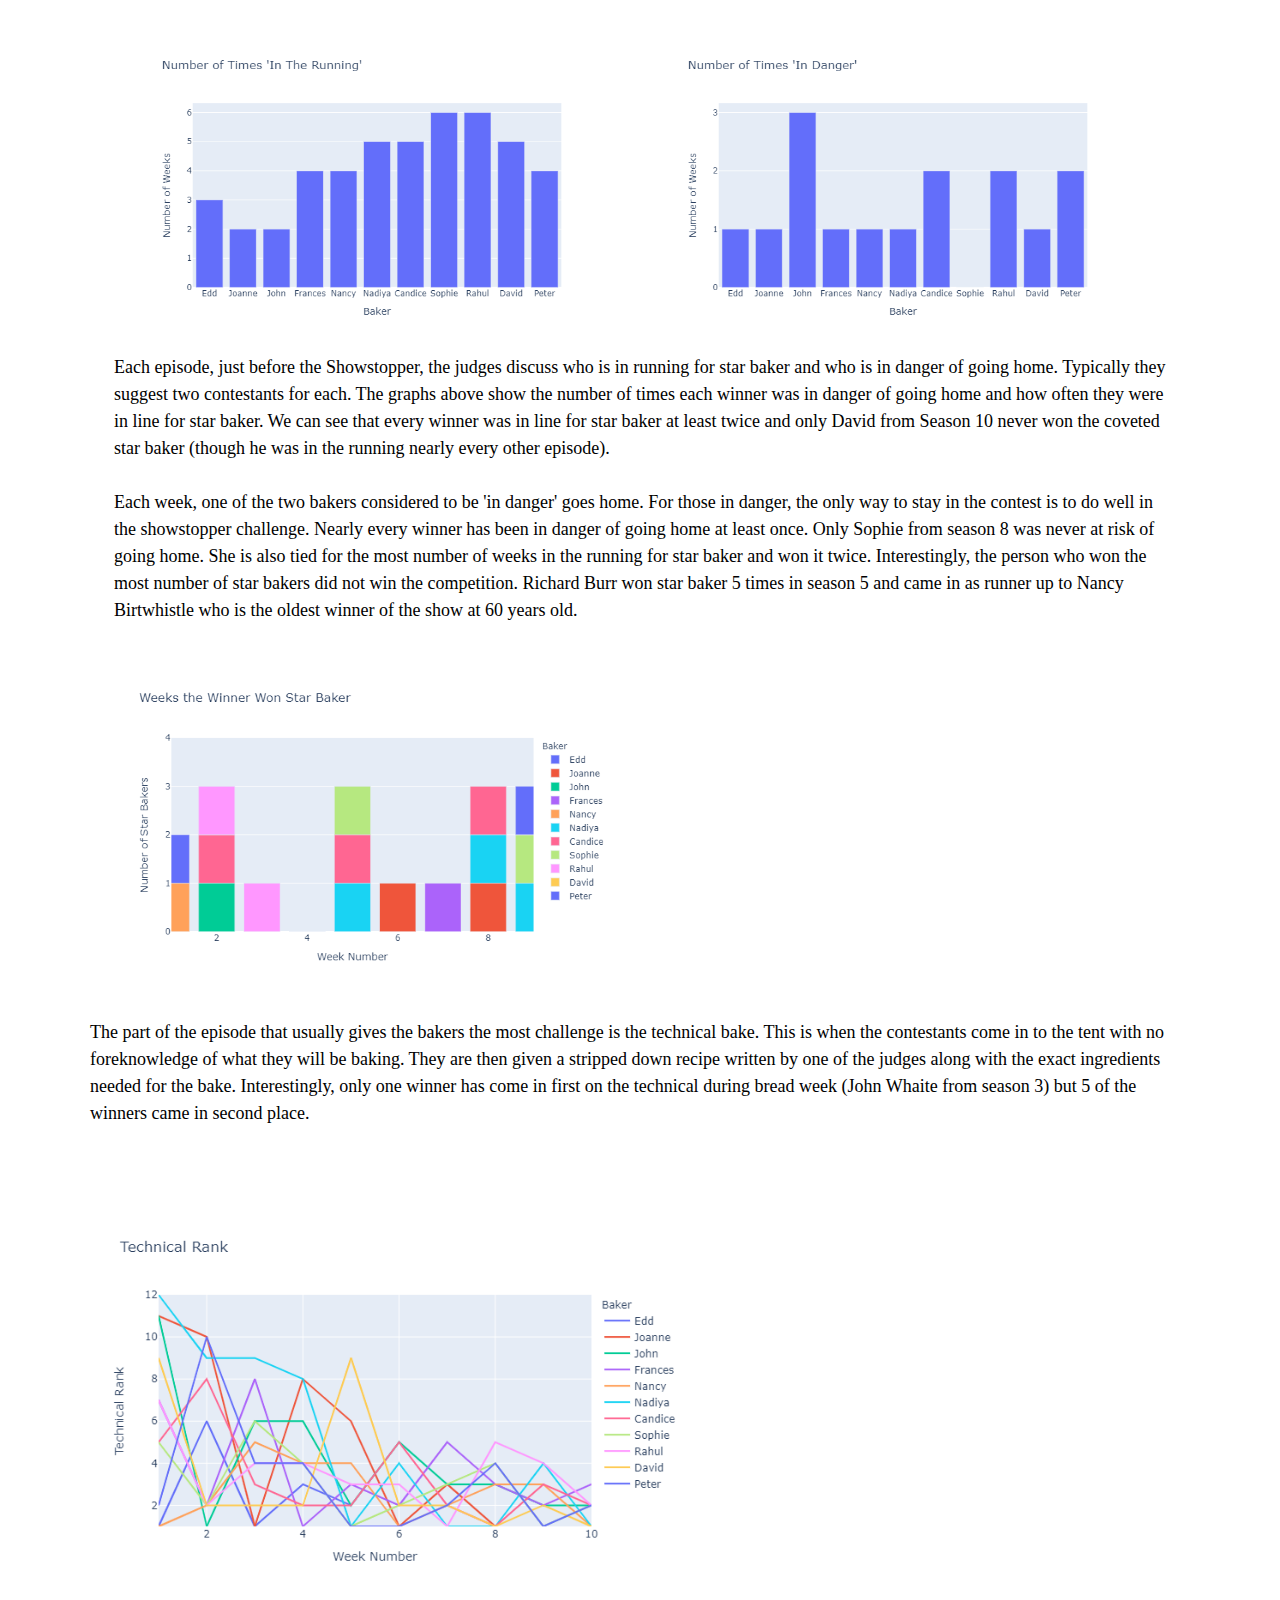
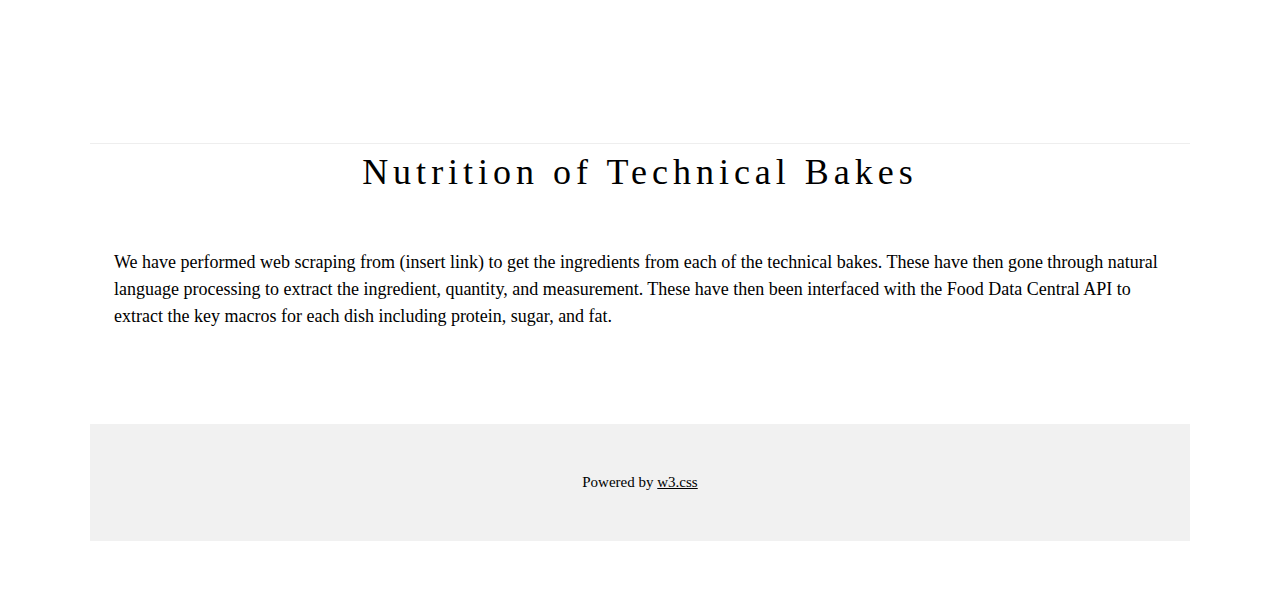
==== commit 9148336b: "Merge pull request #18 from oshadiw/duvey" ====
--- a/index.html
+++ b/index.html
@@ -34,9 +34,10 @@
       <a href="#home" class="w3-bar-item w3-button">The Great British Bakeoff Analysis</a>
       <!-- Right-sided navbar links. Hide them on small screens -->
       <div class="w3-right w3-hide-small">
-        <a href="#contestants" class="w3-bar-item w3-button">Contestant Stats</a>
-        <a href="#recipe" class="w3-bar-item w3-button">Recipe Picker</a>
-        <a href="#contact" class="w3-bar-item w3-button">Contact</a>
+        <a href="#about" class="w3-bar-item w3-button">About the Show</a>
+        <a href="#contestants" class="w3-bar-item w3-button">Contestants</a>
+        <a href="#winners" class="w3-bar-item w3-button">Winners</a>
+        <a href="#nutrition" class="w3-bar-item w3-button">Nutrition Analysis</a>
       </div>
     </div>
   </div>
@@ -52,15 +53,15 @@
     <!-- About Section -->
     <div class="w3-col m12 w3-padding-large">
       <h1 class="w3-center">The Show</h1><br>
-      <div class="w3-row w3-padding-24" id="contestants">
+      <div class="w3-row w3-padding-24" id="about">
         <p class="w3-large">The Great British Bake Off is a British television baking competition in which a group of
           amateur bakers compete against each other in a series of rounds, attempting to impress a group of judges with
           their baking skills. The show has inspired many to begin baking themselves, myself included. It is now
           available on Netflix but matching up the british and american season can be quite tricky. In the US, the show
           is titled The Great British Baking Show rather than bake off because of a Pillsbury trademark on the term
           bake-off. The seasons themselves are out of order on Netflix but you can blame PBS for that. They got the
-          rights to the seasons out of order and decided to number them on their own terms. The judges, location, and
-          format have changed slightly over the years but none of the charm has left.</p>
+          rights to the seasons out of order and decided to number them based on when they were acquired. The table below
+          can be used to clear up some of the confusion.</p>
       </div>
       <img class="w3-image" src="static/images/GBBO Data Set - Seasons.jpg">
     </div>
@@ -69,53 +70,55 @@
 
     <!-- Contestants Section -->
     <div class="w3-col m12 w3-padding-large">
-      <h1 class="w3-center">About the Contestants</h1><br>
-      <div class="w3-row w3-padding-24" id="contestants">
+      <h1 class="w3-center" id="contestants">About the Contestants</h1><br>
+      <div class="w3-row w3-padding-24">
         <div class="w3-col m6 w3-padding-large w3-hide-small w3-right">
-          <img src="static/images/contestant_ages.png" class="w3-round w3-image" alt="map" width="600" height="600">
+          <img src="static/images/contestant_ages.png" class="w3-round w3-image" alt="Contestant Ages" width="600" height="600">
         </div>
         <p class="w3-large">
-          Part of the universal appeal of the show is the representation. Contestants come from all backgrounds and are
-          judged on their bakes and not their looks. While the average of of all contestants is 37, the youngest
-          contestant was 17 (Martha from Season 5) and the oldest was 71 (Flo from Season 8). The show is also split
-          almost evenly between female and male, 68 and 64 contestants respectively.
+          Each season, a dozen bakers are selected from a pool of nearly 12,000 applicants. Contestants come from all
+          walks of life and While the average of of all contestants is 37, the youngest contestant was 17 (Martha from
+          season 5) and the oldest was 71 (Flo from season 8). The show is also split almost evenly between female and 
+          male, 68 and 64 contestants respectively.
         </p>
       </div>
-      <div class="w3-row w3-padding-24" id="contestants">
+      <div class="w3-row w3-padding-24">
         <div class="w3-col m6 w3-padding-large w3-hide-small">
-          <img src="static/images/contestant_occupations.png" class="w3-round w3-image" alt="map" width="600"
+          <img src="static/images/contestant_occupations.png" class="w3-round w3-image" alt="Contestant Occupations" width="600"
             height="600">
         </div>
         <p class="w3-large">
           Contestants on the show are not professional bakers. They are home cooks who have a passion for baking. Some
           are retired, some are students, and others are what we now call "essential workers." The graph on the left
-          shows that nearly a quarter of the contestants work in Business, Management, and Administration. This includes
-          jobs like Ruby from Season 9 who is a Project Manager or Dorret from Season 6 who works as an Accountant. Most
-          of the contestant don't quit their day job after the show since there is no cash prize. However, some do shift
+          shows that nearly a quarter of the contestants work in "Business Management and Administration". This includes
+          jobs like Ruby from season 9 who is a Project Manager or Dorret from Season 6 who works as an Accountant. 
+          
+          Most of the contestants don't quit their day job after the show since there is no cash prize. However, some do shift
           to a more food focused career. More that 20 of the former contestants have written cooking books and many of
-          the former winners continue to make appearances at festivals and guest judges for cooking competitions.
+          the former winners continue to make appearances at festivals and as guest judges for cooking competitions.
         </p>
       </div>
-      <div class="w3-row w3-padding-24" id="contestants">
+      <div class="w3-row w3-padding-24">
         <div class="w3-col m6 w3-padding-large w3-hide-small">
           <img src="static/images/map.jpg" class="w3-round w3-image" alt="map" width="600" height="600">
         </div>
         <p class="w3-large">
           The contestants featured on The Great British Bake Off come from all over the UK! This map shows the
-          geographic distribution of the contestants' hometown. You can see that many of the contestants are from London
-          and Manchester but some contestants come from as far north as Hillswick (James from Season 3).
+          geographic distribution of the contestants hometowns. You can see that many of the contestants are from London
+          and Manchester but some contestants come from as far north as Hillswick (James from season 3).
         </p>
       </div>
     </div>
     <hr>
 
     <!-- Data Explorer Section -->
-    <div class="w3-row w3-padding-64" id="recipe">
+    <div class="w3-row w3-padding-64" id="winners">
       <div class="w3-col m12 w3-padding-large">
         <h1 class="w3-center">Winners</h1><br>
         <p class="w3-large">
-          Each season of the show has one winner. This contestant receives no prize money but does get a sweet plate to
-          serve cupcakes on.
+          Each week, one contestant is eliminated and one receives the title of start baker. The final episode is a battle 
+          between the final three bakers with the winner crowned after the final showstopper bake. Winners do not receive a 
+          cash prize but they do get a cake stand and a nice bouquet of flowers.
         </p>
         <div class="w3-col m6 w3-padding-large w3-hide-small w3-left">
           <img src="static/images/winner_favorites.png" class="w3-round w3-image" alt="map" width="600" height="600">
@@ -132,34 +135,41 @@
           star baker (though he was in the running nearly every other episode).
           <br>
           <br>
-          Each week, one of the two bakers considered to be 'in danger' goes home. Usually the only way to stay in the
+          Each week, one of the two bakers considered to be 'in danger' goes home. For those in danger, the only way to stay in the
           contest is to do well in the showstopper challenge. Nearly every winner has been in danger of going home at
-          least once. Only Sophie from Season 8 was never at risk of going home. She is also tied for the most number of
+          least once. Only Sophie from season 8 was never at risk of going home. She is also tied for the most number of
           weeks in the running for star baker and won it twice. Interestingly, the person who won the most number of
-          start bakers did not win the competition. Richard Burr won star baker 5 times in season 5 and came in as
+          star bakers did not win the competition. Richard Burr won star baker 5 times in season 5 and came in as
           runner up to Nancy Birtwhistle who is the oldest winner of the show at 60 years old.
         </p>
       </div>
-
+      <div class="w3-col m6 w3-padding-large w3-hide-small w3-center">
+        <img src="static/images/star_baker_week.png" class="w3-round w3-image" alt="map" width="600"
+          height="600">
+      </div>
       <hr>
+      <div class="w3-row w3-padding-Large" id="recipe">
+        <p class="w3-large">
+          The part of the episode that usually gives the bakers the most challenge is the technical bake. This is when the 
+          contestants come in to the tent with no foreknowledge of what they will be baking. They are then given a stripped down 
+          recipe written by one of the judges along with the exact ingredients needed for the bake. Interestingly, only one 
+          winner has come in first on the technical during bread week (John Whaite from season 3) but 5 of the winners came in 
+          second place.  
+        </p>
+      </div>
       <div class="w3-row w3-padding-64" id="recipe">
-          <img src="static/images/technical_rank.png" class="w3-image" alt="map" width="600"
-            height="600">
-        <p class="w3-large">
-          The part of the episode that usually gives the bakers the most challenge is the technical bake.
-        </p>
+        <img src="static/images/technical_rank.png" class="w3-image" alt="map" width="600" height="600">
       </div>
 
       <!-- Nutrition Section -->
       <div class="w3-row w3-padding-64" id="recipe">
         <div class="w3-col m12 w3-padding-large">
-          <h1 class="w3-center">Nutrition of Technical Bakes</h1><br>
+          <h1 class="w3-center" id = "nutrition">Nutrition of Technical Bakes</h1><br>
           <p class="w3-large">
             We have performed web scraping from (insert link) to get the ingredients from each of the technical bakes.
             These have then gone through natural language processing to extract the ingredient, quantity, and
-            measurement. These have then used in conjunction with Food Data Central API to extract the key macros for
-            each dish including protein, sugar, and fat. Select a season and episode to see key nutrients for each dish.
-            Selecting just a season will show which dish has the most of each nutrient per serving.
+            measurement. These have then been interfaced with the Food Data Central API to extract the key macros for
+            each dish including protein, sugar, and fat. 
           </p>
         </div>
 
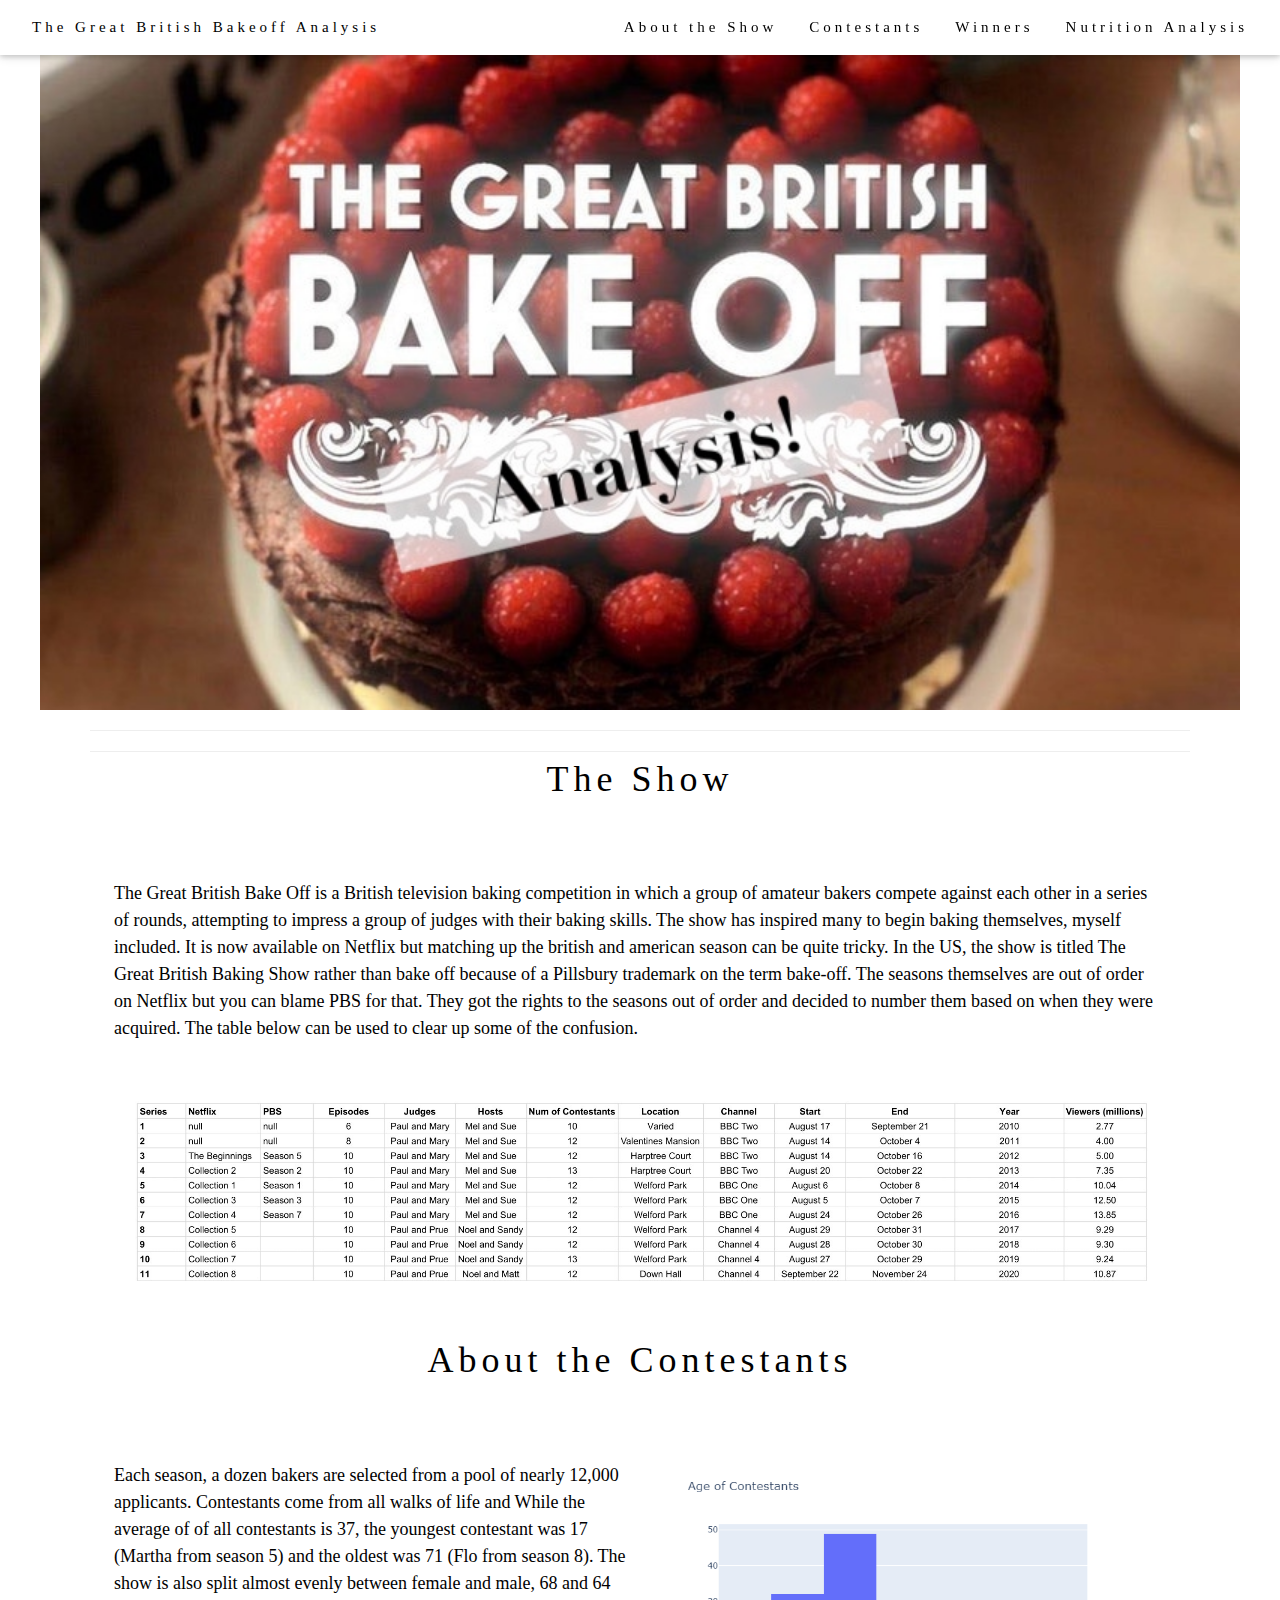
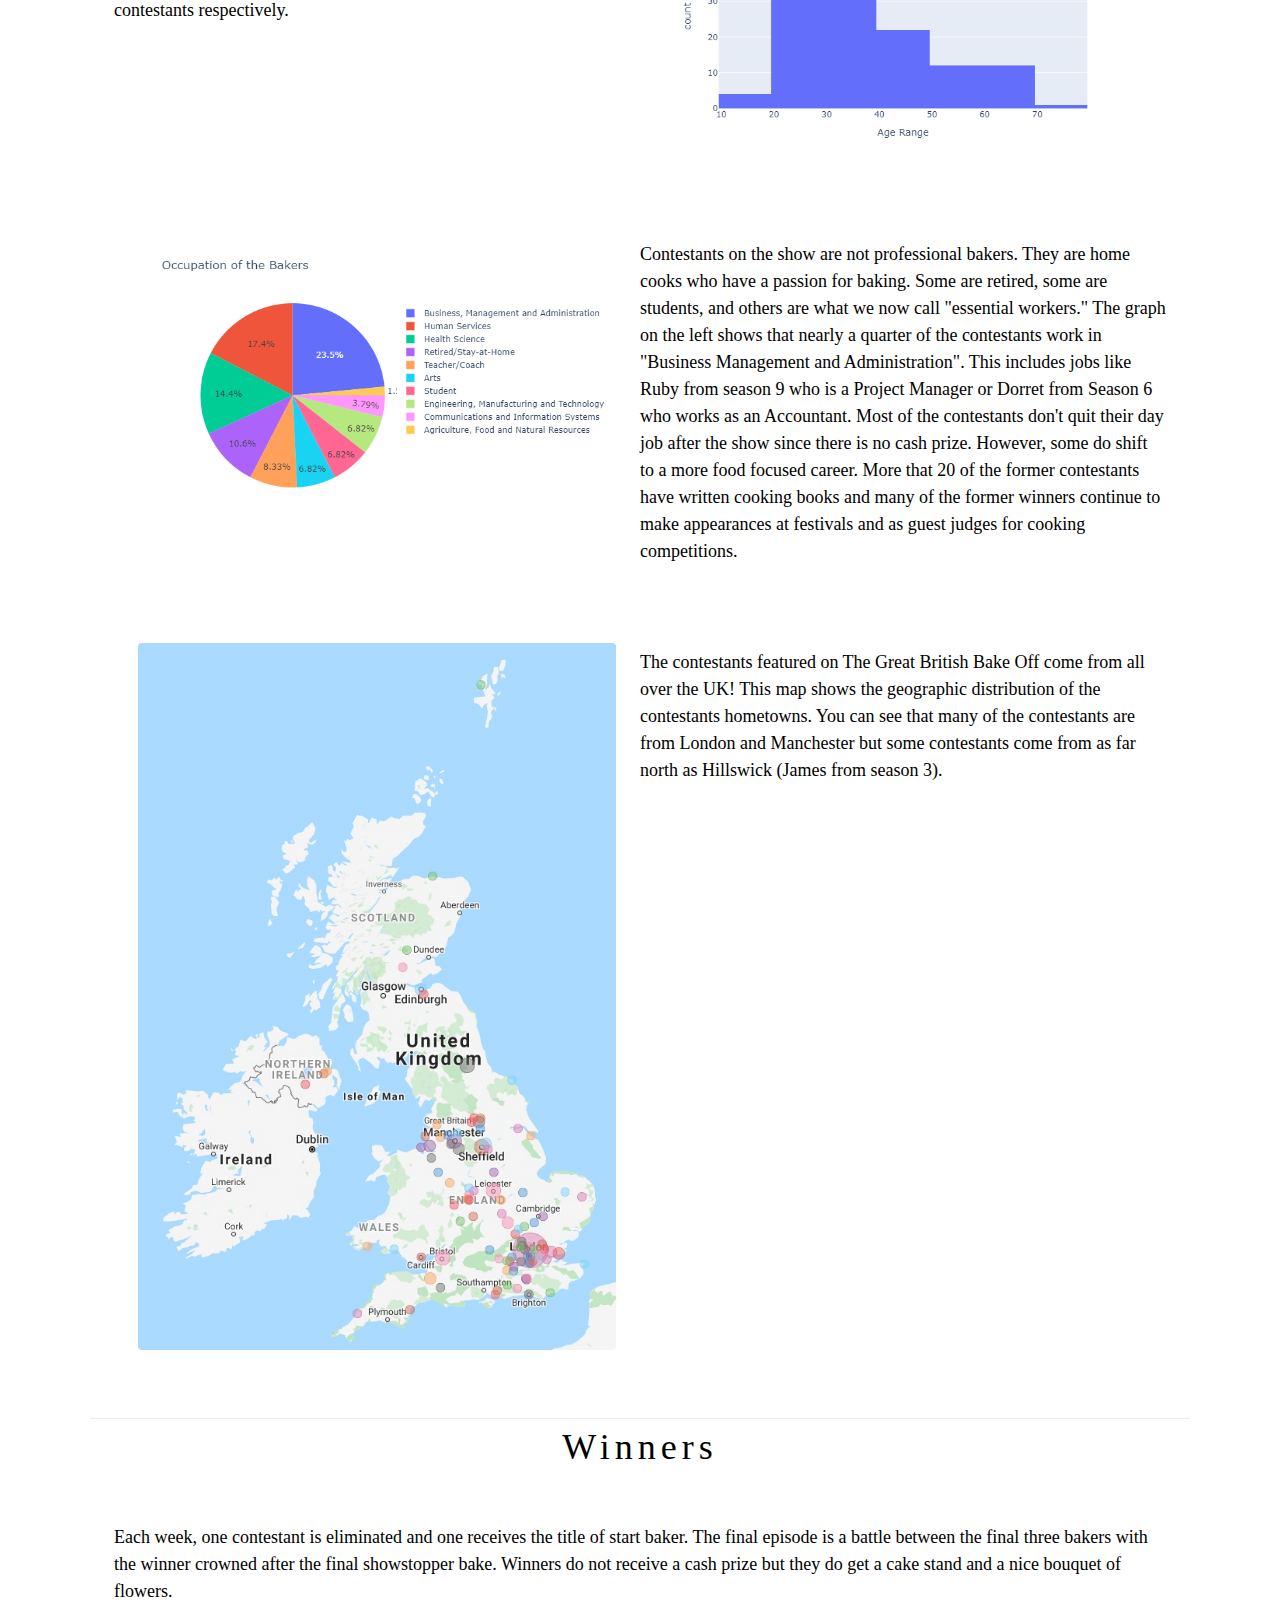
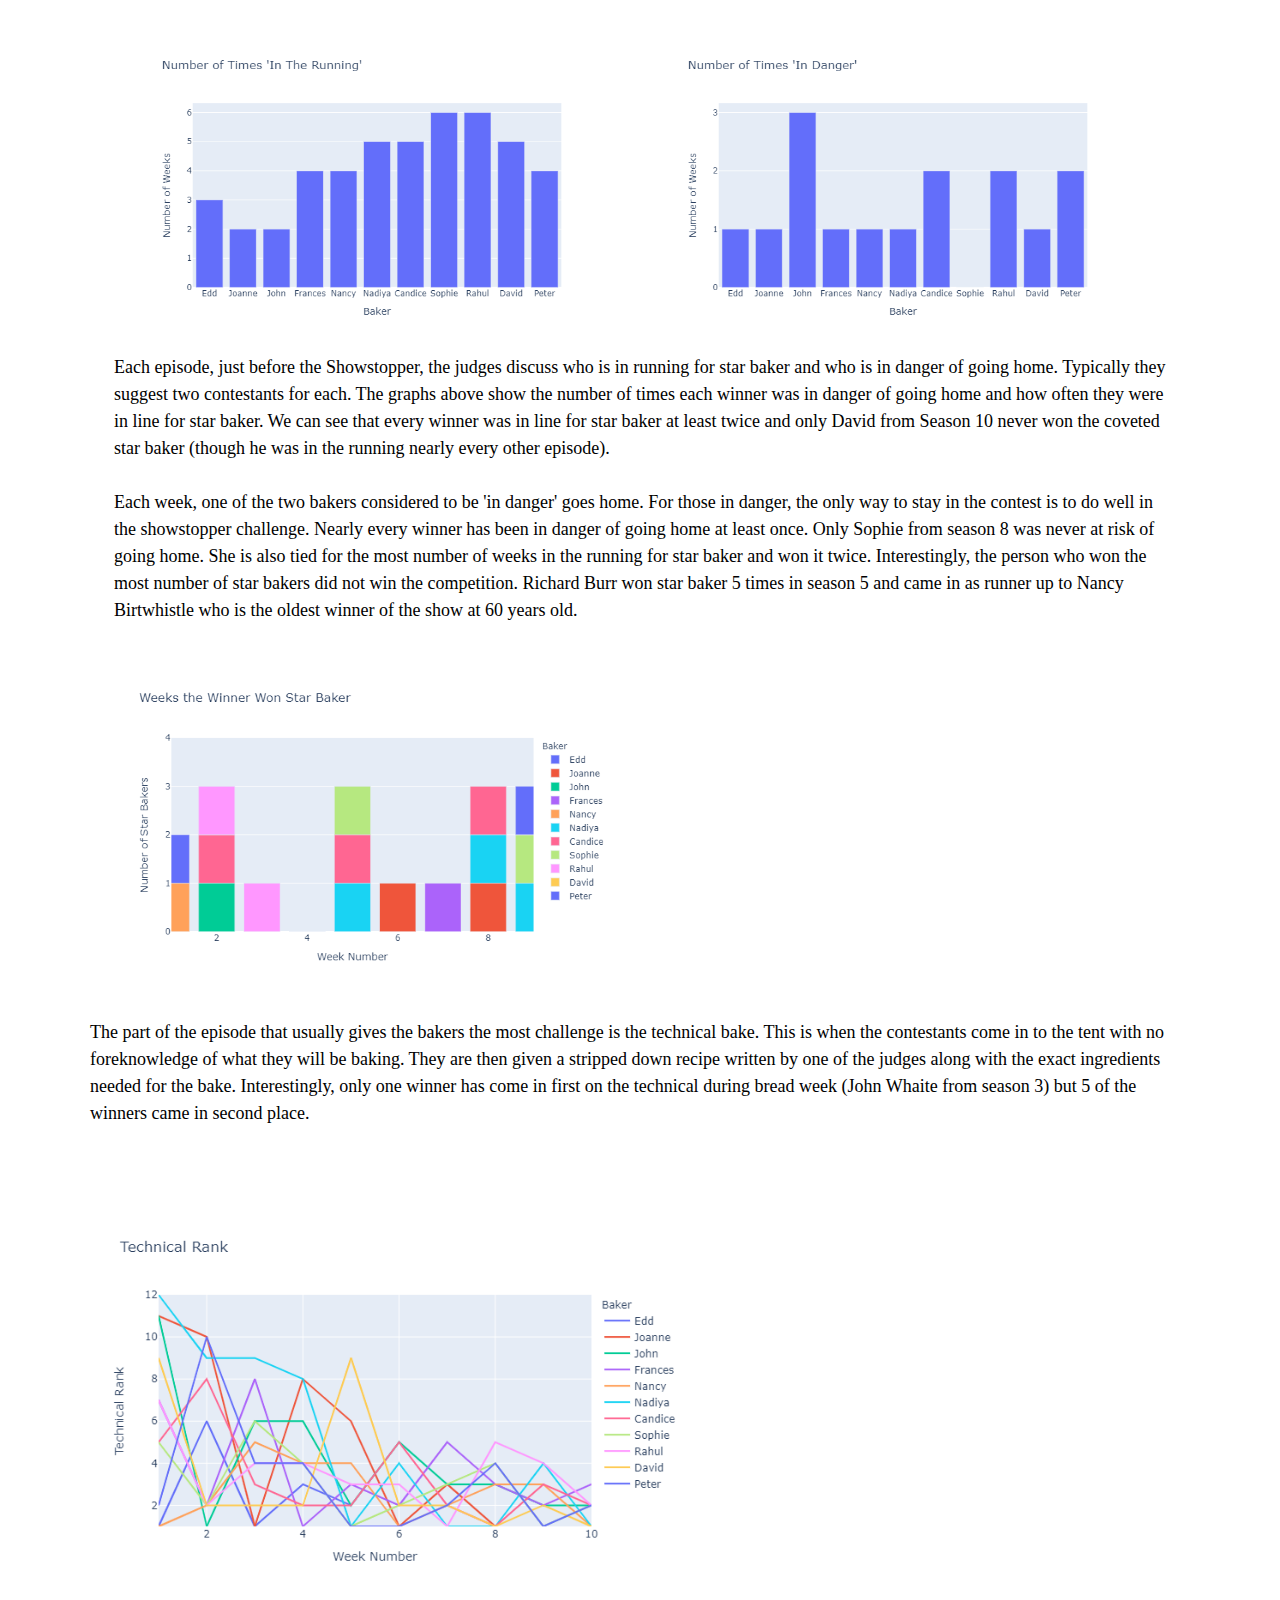
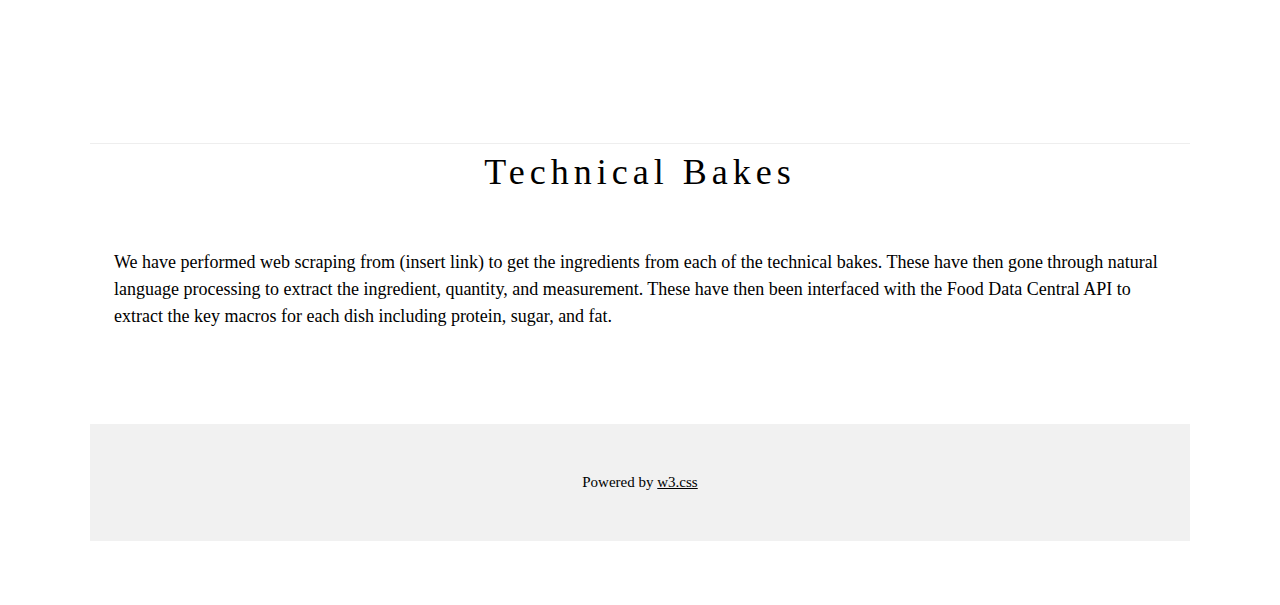
==== commit b09a437d: "updated techincal bakes" ====
--- a/index.html
+++ b/index.html
@@ -162,9 +162,9 @@
       </div>
 
       <!-- Nutrition Section -->
-      <div class="w3-row w3-padding-64" id="recipe">
+      <div class="w3-row w3-padding-64" id="nutrition">
         <div class="w3-col m12 w3-padding-large">
-          <h1 class="w3-center" id = "nutrition">Nutrition of Technical Bakes</h1><br>
+          <h1 class="w3-center" id = "nutrition">Technical Bakes</h1><br>
           <p class="w3-large">
             We have performed web scraping from (insert link) to get the ingredients from each of the technical bakes.
             These have then gone through natural language processing to extract the ingredient, quantity, and
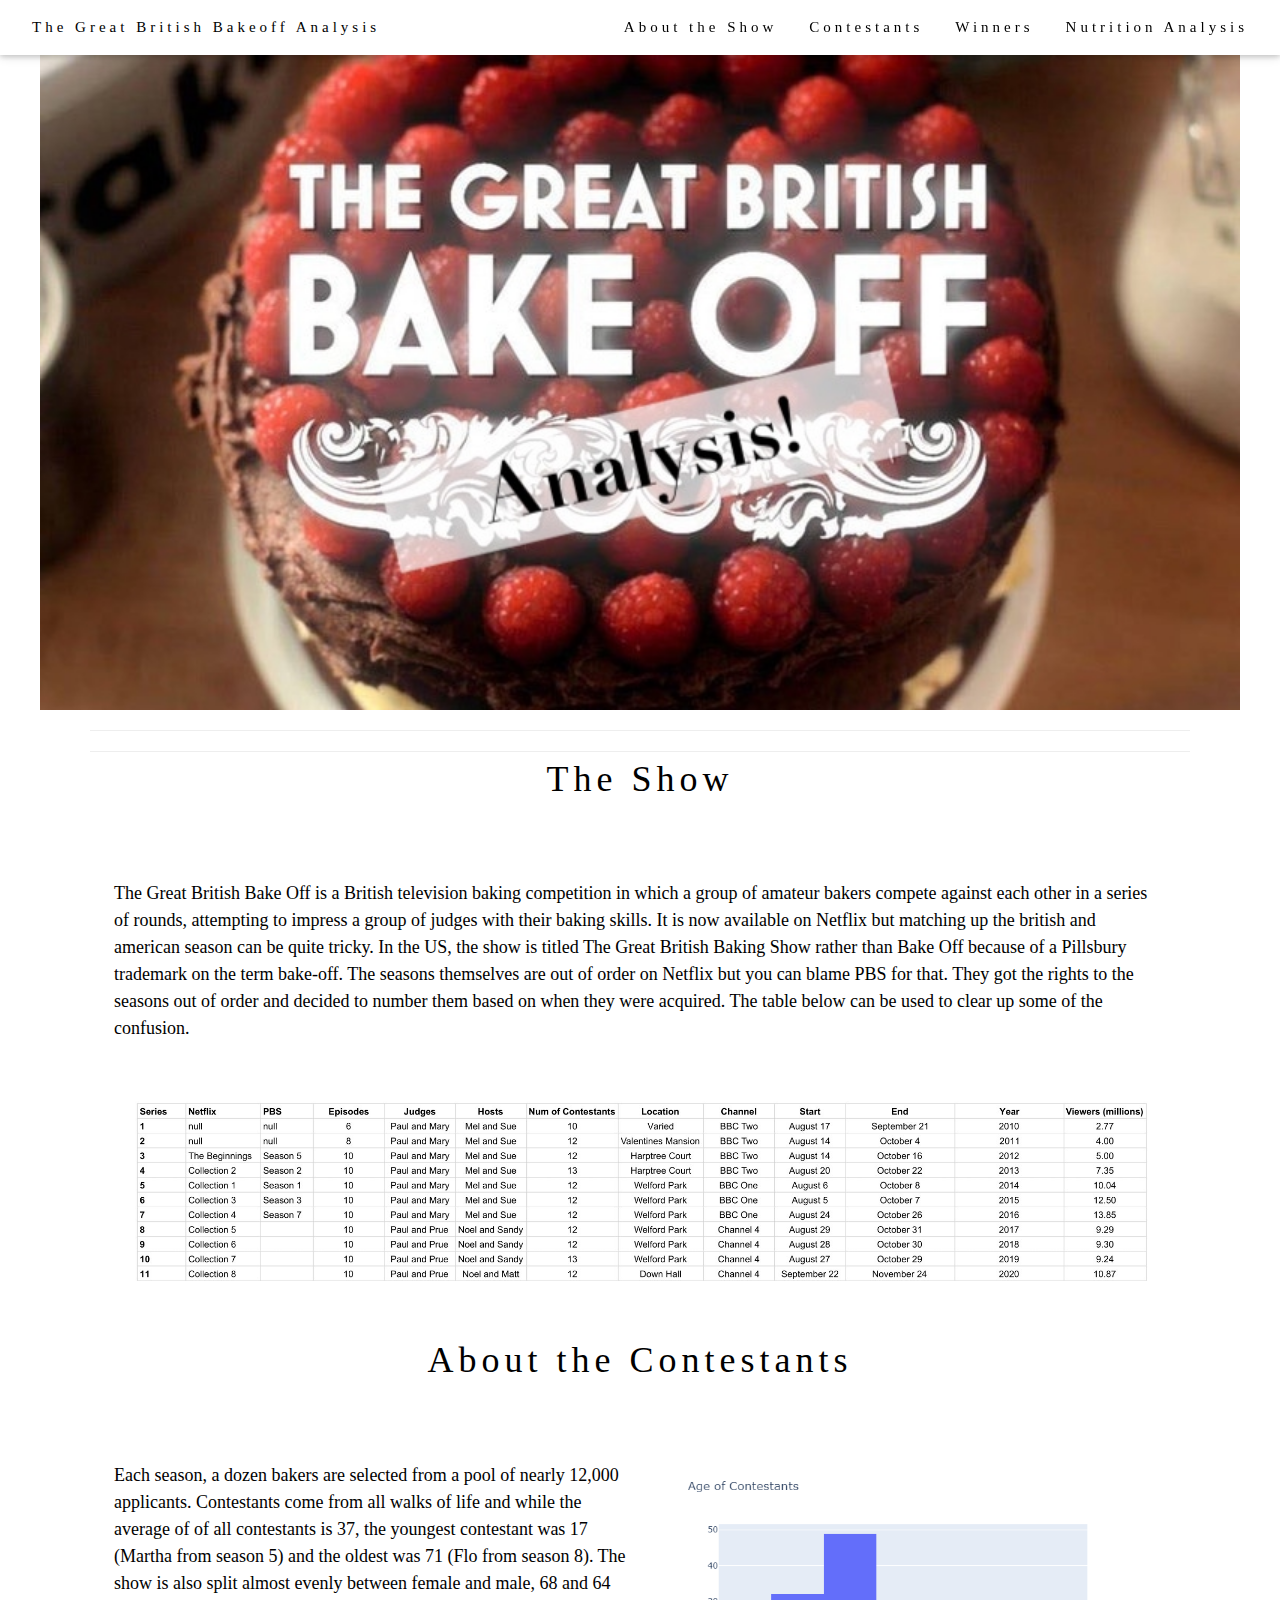
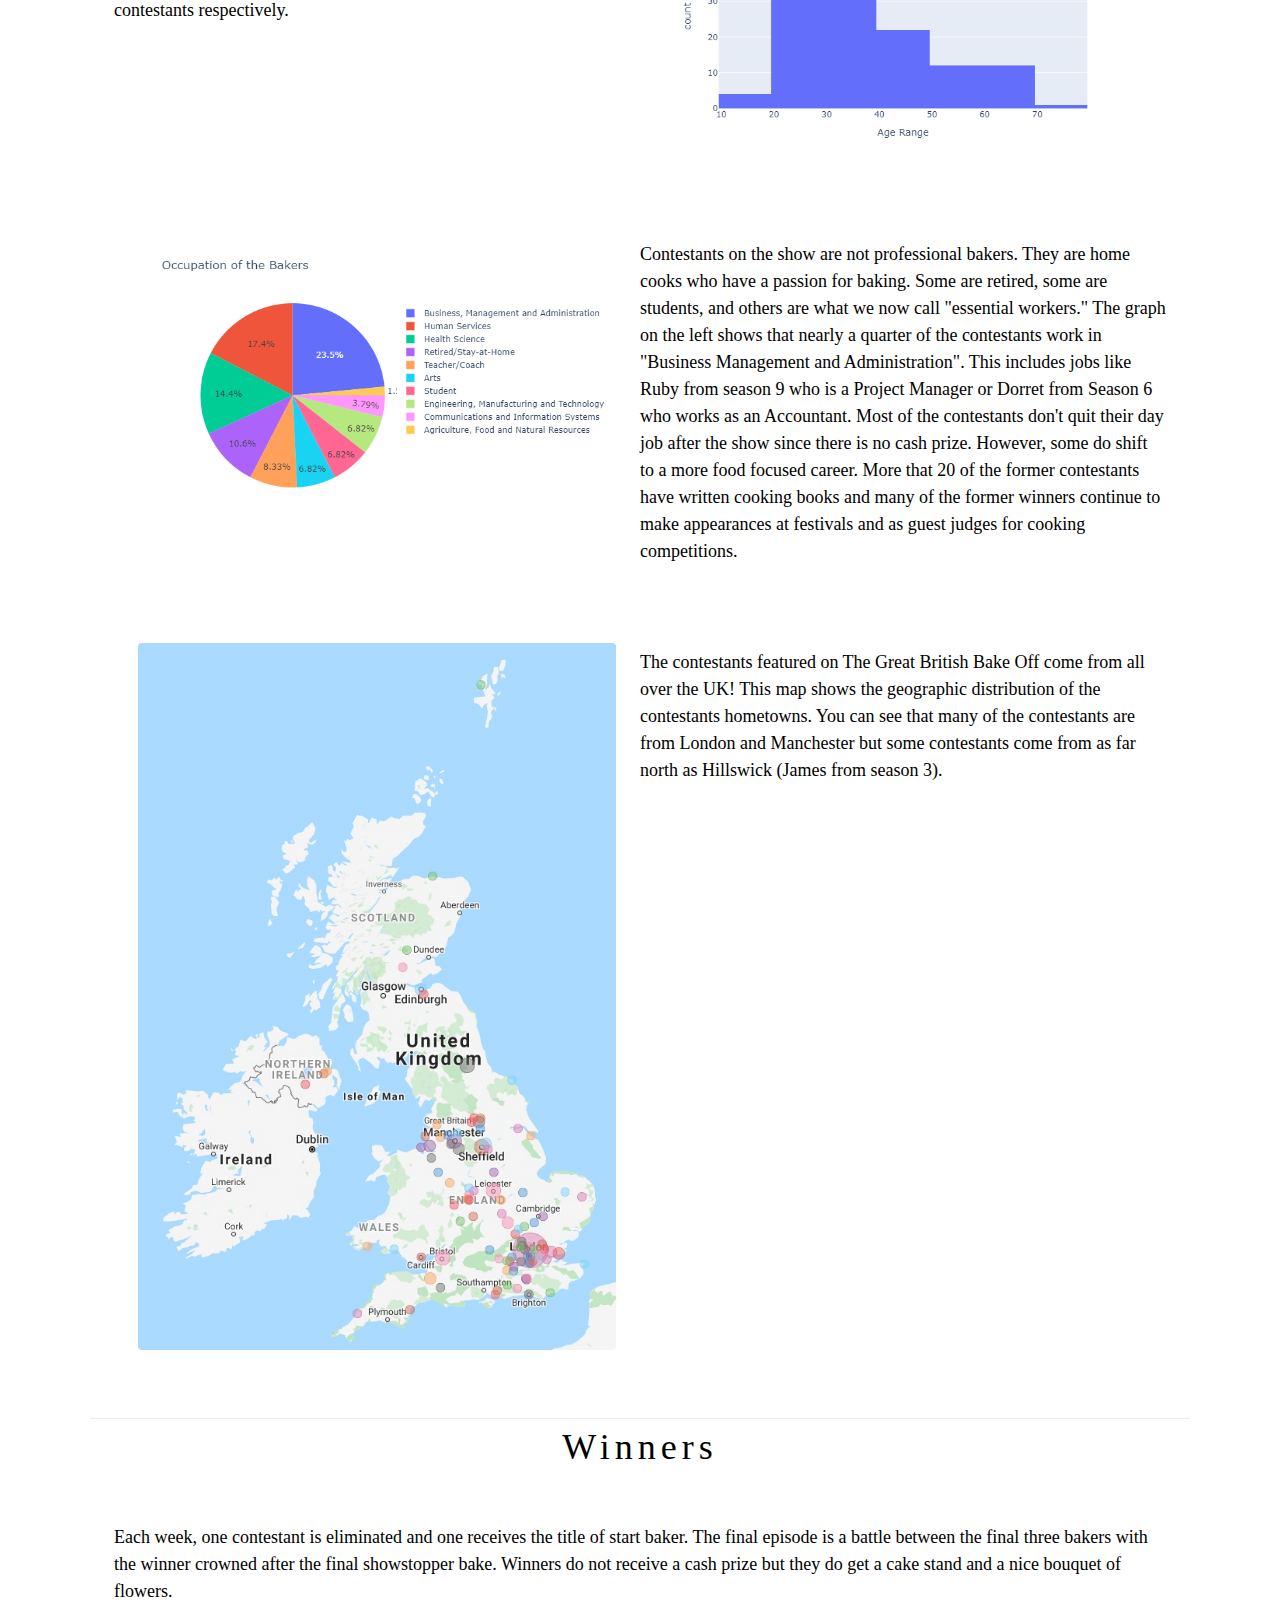
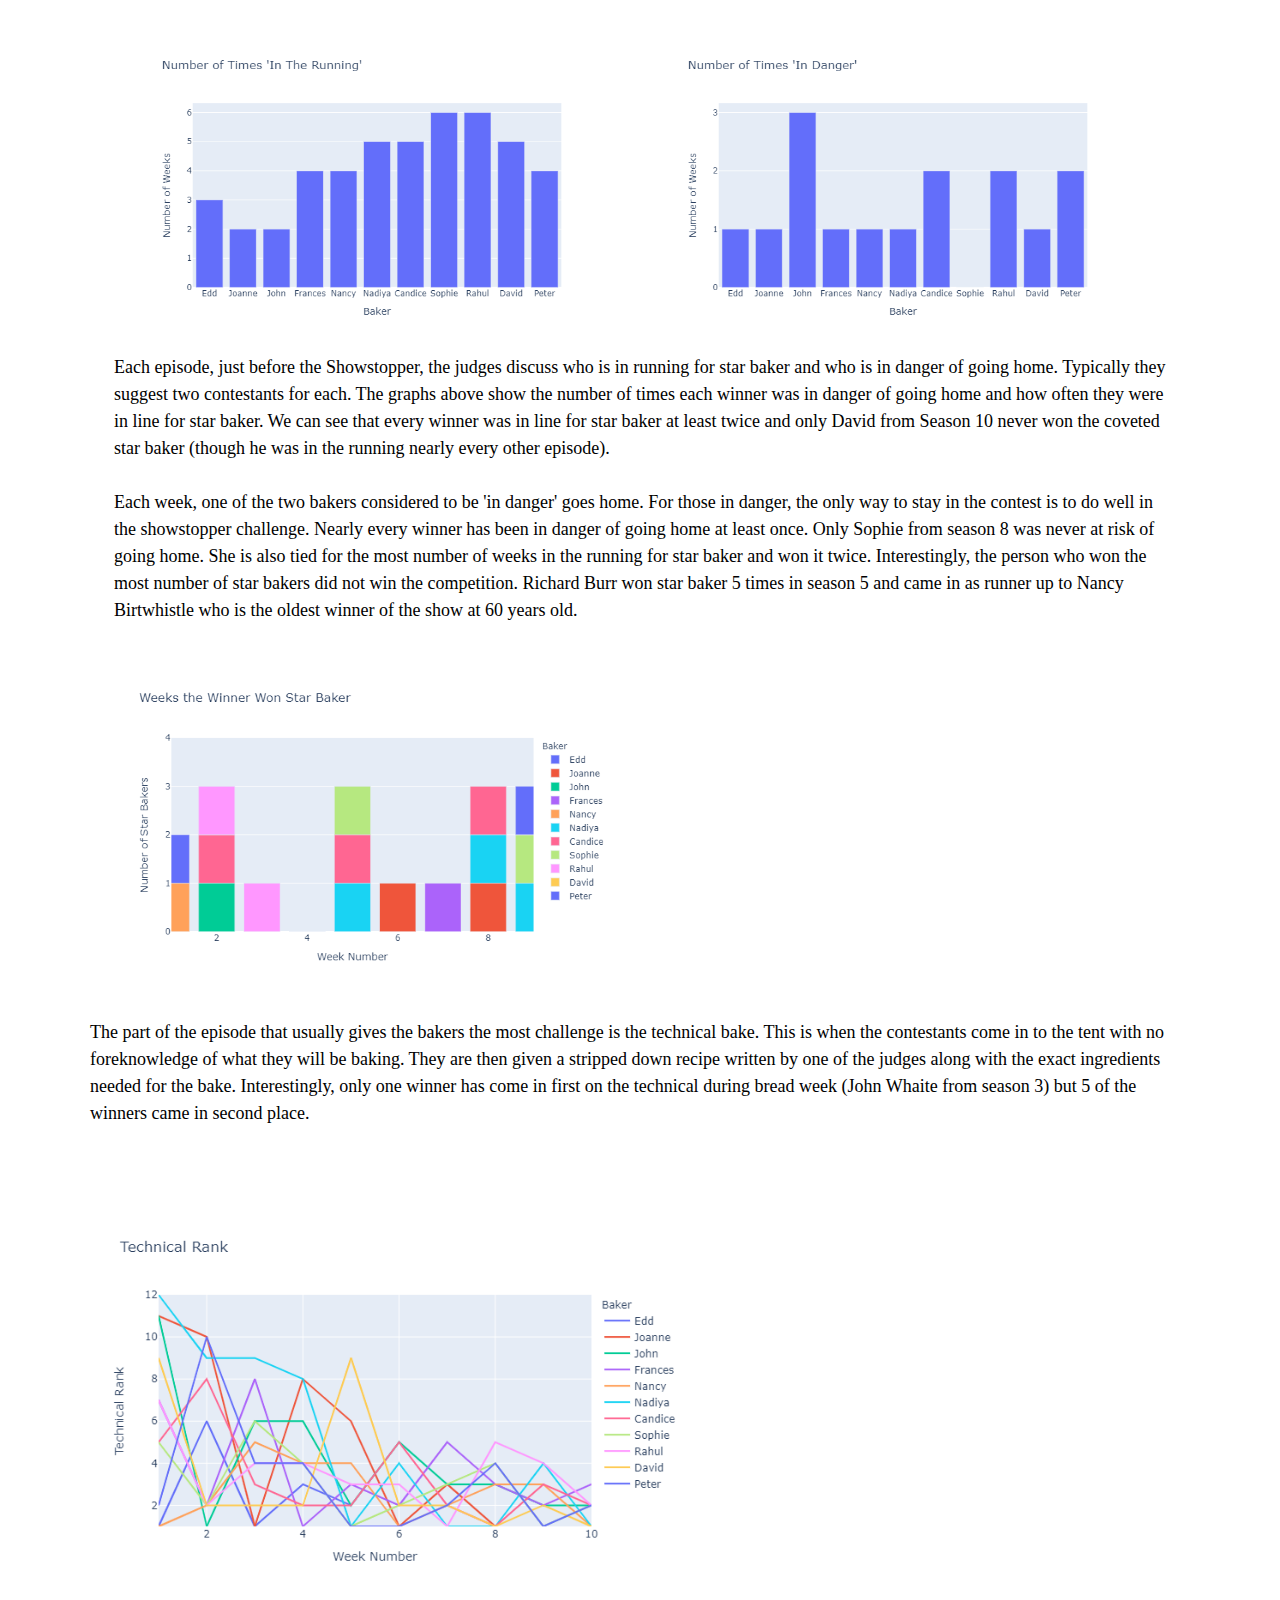
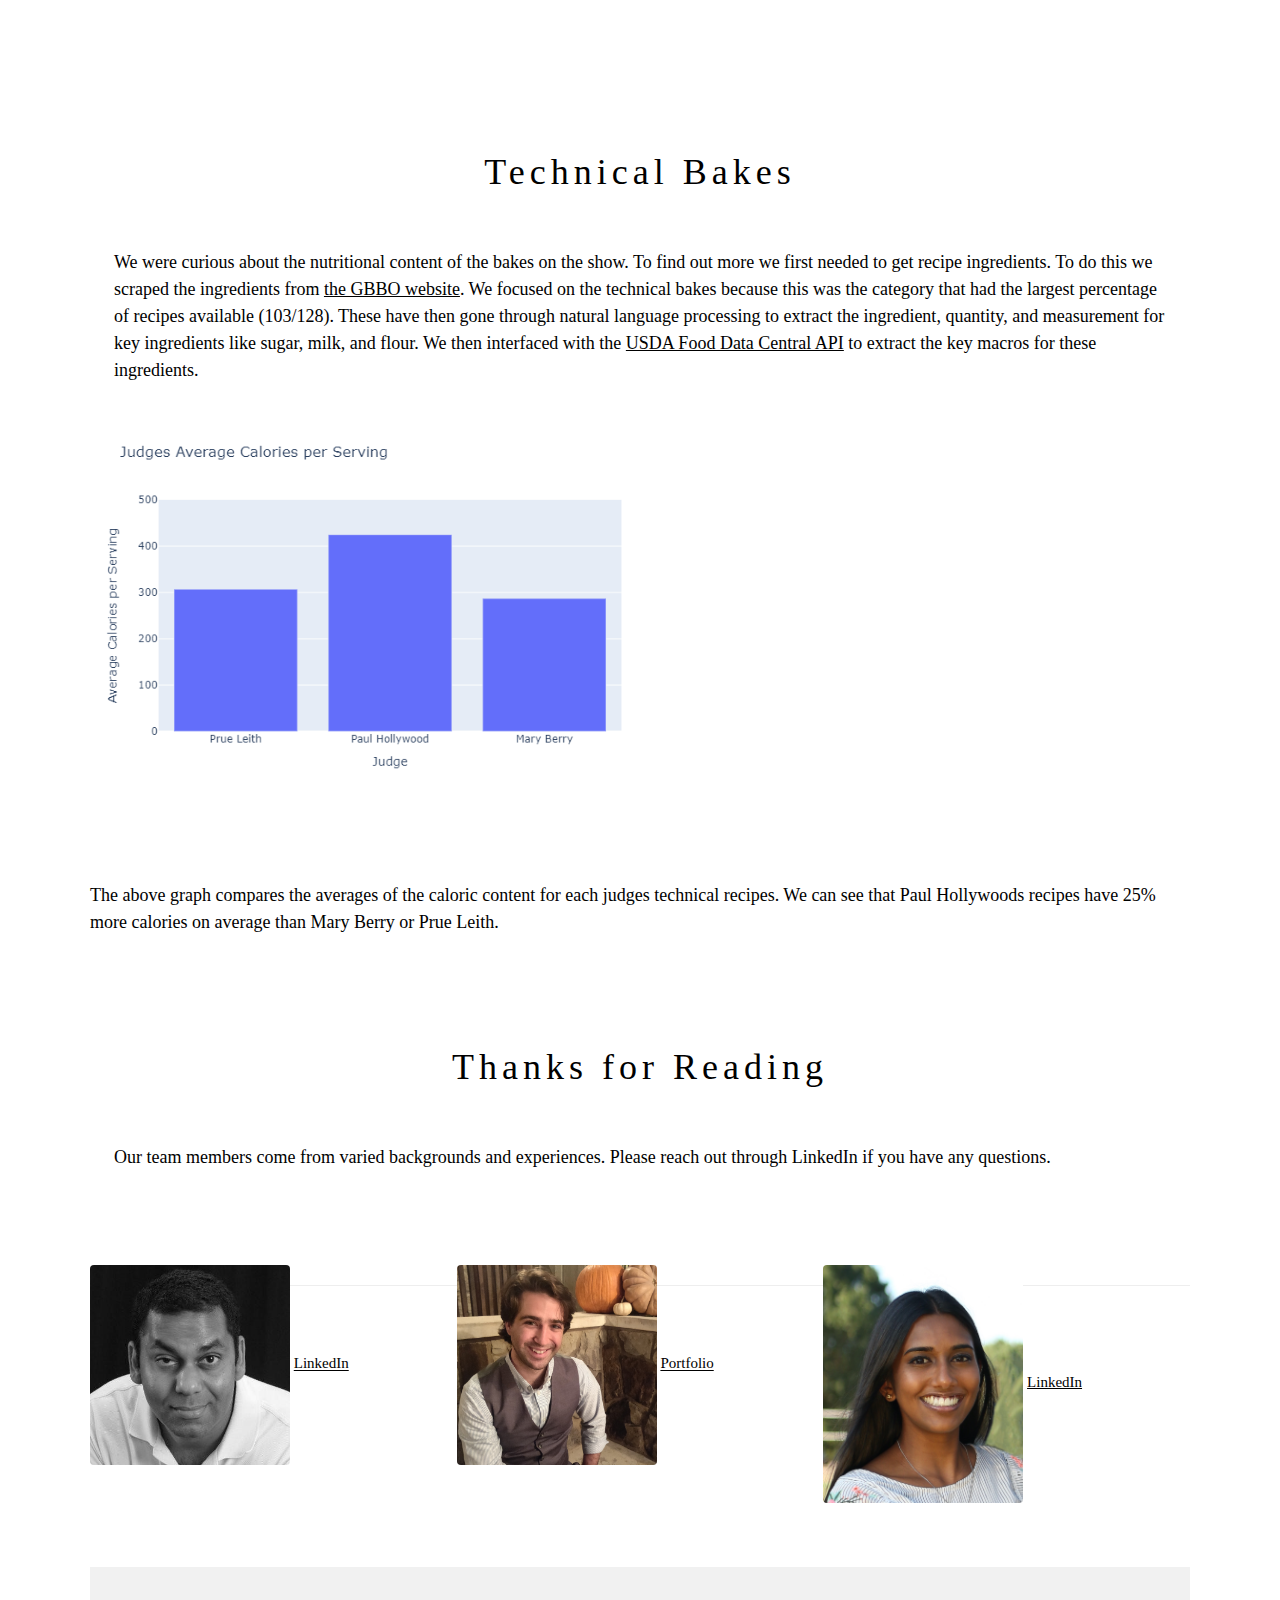
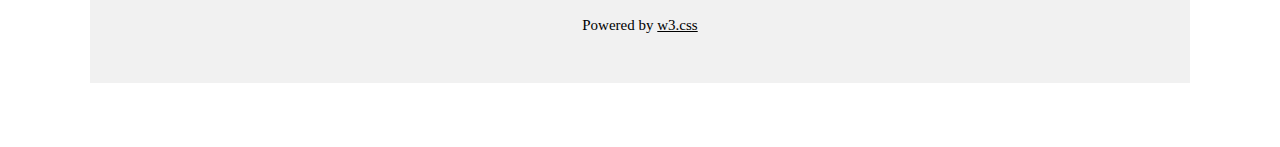
==== commit a78499da: "Merge pull request #21 from oshadiw/duvey" ====
--- a/index.html
+++ b/index.html
@@ -56,11 +56,12 @@
       <div class="w3-row w3-padding-24" id="about">
         <p class="w3-large">The Great British Bake Off is a British television baking competition in which a group of
           amateur bakers compete against each other in a series of rounds, attempting to impress a group of judges with
-          their baking skills. The show has inspired many to begin baking themselves, myself included. It is now
+          their baking skills. It is now
           available on Netflix but matching up the british and american season can be quite tricky. In the US, the show
-          is titled The Great British Baking Show rather than bake off because of a Pillsbury trademark on the term
+          is titled The Great British Baking Show rather than Bake Off because of a Pillsbury trademark on the term
           bake-off. The seasons themselves are out of order on Netflix but you can blame PBS for that. They got the
-          rights to the seasons out of order and decided to number them based on when they were acquired. The table below
+          rights to the seasons out of order and decided to number them based on when they were acquired. The table
+          below
           can be used to clear up some of the confusion.</p>
       </div>
       <img class="w3-image" src="static/images/GBBO Data Set - Seasons.jpg">
@@ -73,27 +74,29 @@
       <h1 class="w3-center" id="contestants">About the Contestants</h1><br>
       <div class="w3-row w3-padding-24">
         <div class="w3-col m6 w3-padding-large w3-hide-small w3-right">
-          <img src="static/images/contestant_ages.png" class="w3-round w3-image" alt="Contestant Ages" width="600" height="600">
+          <img src="static/images/contestant_ages.png" class="w3-round w3-image" alt="Contestant Ages" width="600"
+            height="600">
         </div>
         <p class="w3-large">
           Each season, a dozen bakers are selected from a pool of nearly 12,000 applicants. Contestants come from all
-          walks of life and While the average of of all contestants is 37, the youngest contestant was 17 (Martha from
-          season 5) and the oldest was 71 (Flo from season 8). The show is also split almost evenly between female and 
+          walks of life and while the average of of all contestants is 37, the youngest contestant was 17 (Martha from
+          season 5) and the oldest was 71 (Flo from season 8). The show is also split almost evenly between female and
           male, 68 and 64 contestants respectively.
         </p>
       </div>
       <div class="w3-row w3-padding-24">
         <div class="w3-col m6 w3-padding-large w3-hide-small">
-          <img src="static/images/contestant_occupations.png" class="w3-round w3-image" alt="Contestant Occupations" width="600"
-            height="600">
+          <img src="static/images/contestant_occupations.png" class="w3-round w3-image" alt="Contestant Occupations"
+            width="600" height="600">
         </div>
         <p class="w3-large">
           Contestants on the show are not professional bakers. They are home cooks who have a passion for baking. Some
           are retired, some are students, and others are what we now call "essential workers." The graph on the left
           shows that nearly a quarter of the contestants work in "Business Management and Administration". This includes
-          jobs like Ruby from season 9 who is a Project Manager or Dorret from Season 6 who works as an Accountant. 
-          
-          Most of the contestants don't quit their day job after the show since there is no cash prize. However, some do shift
+          jobs like Ruby from season 9 who is a Project Manager or Dorret from Season 6 who works as an Accountant.
+
+          Most of the contestants don't quit their day job after the show since there is no cash prize. However, some do
+          shift
           to a more food focused career. More that 20 of the former contestants have written cooking books and many of
           the former winners continue to make appearances at festivals and as guest judges for cooking competitions.
         </p>
@@ -116,8 +119,10 @@
       <div class="w3-col m12 w3-padding-large">
         <h1 class="w3-center">Winners</h1><br>
         <p class="w3-large">
-          Each week, one contestant is eliminated and one receives the title of start baker. The final episode is a battle 
-          between the final three bakers with the winner crowned after the final showstopper bake. Winners do not receive a 
+          Each week, one contestant is eliminated and one receives the title of start baker. The final episode is a
+          battle
+          between the final three bakers with the winner crowned after the final showstopper bake. Winners do not
+          receive a
           cash prize but they do get a cake stand and a nice bouquet of flowers.
         </p>
         <div class="w3-col m6 w3-padding-large w3-hide-small w3-left">
@@ -135,7 +140,8 @@
           star baker (though he was in the running nearly every other episode).
           <br>
           <br>
-          Each week, one of the two bakers considered to be 'in danger' goes home. For those in danger, the only way to stay in the
+          Each week, one of the two bakers considered to be 'in danger' goes home. For those in danger, the only way to
+          stay in the
           contest is to do well in the showstopper challenge. Nearly every winner has been in danger of going home at
           least once. Only Sophie from season 8 was never at risk of going home. She is also tied for the most number of
           weeks in the running for star baker and won it twice. Interestingly, the person who won the most number of
@@ -144,45 +150,83 @@
         </p>
       </div>
       <div class="w3-col m6 w3-padding-large w3-hide-small w3-center">
-        <img src="static/images/star_baker_week.png" class="w3-round w3-image" alt="map" width="600"
-          height="600">
+        <img src="static/images/star_baker_week.png" class="w3-round w3-image" alt="map" width="600" height="600">
       </div>
       <hr>
-      <div class="w3-row w3-padding-Large" id="recipe">
-        <p class="w3-large">
-          The part of the episode that usually gives the bakers the most challenge is the technical bake. This is when the 
-          contestants come in to the tent with no foreknowledge of what they will be baking. They are then given a stripped down 
-          recipe written by one of the judges along with the exact ingredients needed for the bake. Interestingly, only one 
-          winner has come in first on the technical during bread week (John Whaite from season 3) but 5 of the winners came in 
-          second place.  
-        </p>
-      </div>
-      <div class="w3-row w3-padding-64" id="recipe">
+      <div class="w3-row w3-padding-Large">
+        <p class="w3-large">
+          The part of the episode that usually gives the bakers the most challenge is the technical bake. This is when
+          the
+          contestants come in to the tent with no foreknowledge of what they will be baking. They are then given a
+          stripped down
+          recipe written by one of the judges along with the exact ingredients needed for the bake. Interestingly, only
+          one
+          winner has come in first on the technical during bread week (John Whaite from season 3) but 5 of the winners
+          came in
+          second place.
+        </p>
+      </div>
+      <div class="w3-row w3-padding-64">
         <img src="static/images/technical_rank.png" class="w3-image" alt="map" width="600" height="600">
       </div>
 
       <!-- Nutrition Section -->
       <div class="w3-row w3-padding-64" id="nutrition">
         <div class="w3-col m12 w3-padding-large">
-          <h1 class="w3-center" id = "nutrition">Technical Bakes</h1><br>
+          <h1 class="w3-center" id="nutrition">Technical Bakes</h1><br>
           <p class="w3-large">
-            We have performed web scraping from (insert link) to get the ingredients from each of the technical bakes.
+            We were curious about the nutritional content of the bakes on the show. To find out more we first needed
+            to get recipe ingredients. To do this we scraped the ingredients from <a
+              href="https://thegreatbritishbakeoff.co.uk/recipes/">the GBBO website</a>.
+            We focused on the technical bakes because this was the category that had the largest percentage of recipes
+            available (103/128).
             These have then gone through natural language processing to extract the ingredient, quantity, and
-            measurement. These have then been interfaced with the Food Data Central API to extract the key macros for
-            each dish including protein, sugar, and fat. 
+            measurement for key ingredients like sugar, milk, and flour. We then interfaced with the <a
+              href="https://thegreatbritishbakeoff.co.uk/recipes/">USDA Food Data Central API</a>
+            to extract the key macros for these ingredients.
           </p>
         </div>
-
-        <hr>
-
-        <!-- End page content -->
-      </div>
-
-      <!-- Footer -->
-      <footer class="w3-center w3-light-grey w3-padding-32">
-        <p>Powered by <a href="https://www.w3schools.com/w3css/default.asp" title="W3.CSS" target="_blank"
-            class="w3-hover-text-green">w3.css</a></p>
-      </footer>
+        <div class="w3-row w3-padding-64">
+          <img src="static/images/judges_average_calories.png" class="w3-image" alt="map" width="600" height="600">
+        </div>
+        <div class="w3-row w3-padding-Large">
+          <p class="w3-large">
+            The above graph compares the averages of the caloric content for each judges technical recipes. We can see
+            that Paul Hollywoods recipes have 25% more calories on average than Mary Berry or Prue Leith. 
+
+        </div>
+        <!-- Thanks Section -->
+        <div class="w3-row w3-padding-64" id="thanks">
+          <div class="w3-col m12 w3-padding-large">
+            <h1 class="w3-center" id="nutrition">Thanks for Reading</h1><br>
+            <p class="w3-large">
+              Our team members come from varied backgrounds and experiences. Please reach out through LinkedIn if you
+              have any questions.
+            </p>
+          </div>
+        </div>
+        <div class="w3-row"></div>
+            <div class="w3-col s4 image-with-text">
+              <img src="static/images/Rahul.jpg" class="w3-round w3-image" alt="map" width="200" height="200">
+              <a href="https://www.linkedin.com/in/rahul-m-a2aa687/">LinkedIn</a>
+            </div>
+            <div class="w3-col s4">
+              <img src="static/images/DuveyHeadshot.jpg" class="w3-round w3-image" alt="map" width="200" height="200">
+              <a href="https://duvey314.github.io/portfolio/">Portfolio</a>
+            </div>
+            <div class="w3-col s4">
+              <img src="static/images/oshadiheadshot.jpg" class="w3-round w3-image" alt="map" width="200" height="200">
+              <a href="https://www.linkedin.com/in/oshadiw/">LinkedIn</a>
+            </div>
+          <hr>
+          <!-- End page content -->
+        </div>
+
+        <!-- Footer -->
+        <footer class="w3-center w3-light-grey w3-padding-32">
+          <p>Powered by <a href="https://www.w3schools.com/w3css/default.asp" title="W3.CSS" target="_blank"
+              class="w3-hover-text-green">w3.css</a></p>
+        </footer>
 
 </body>
 
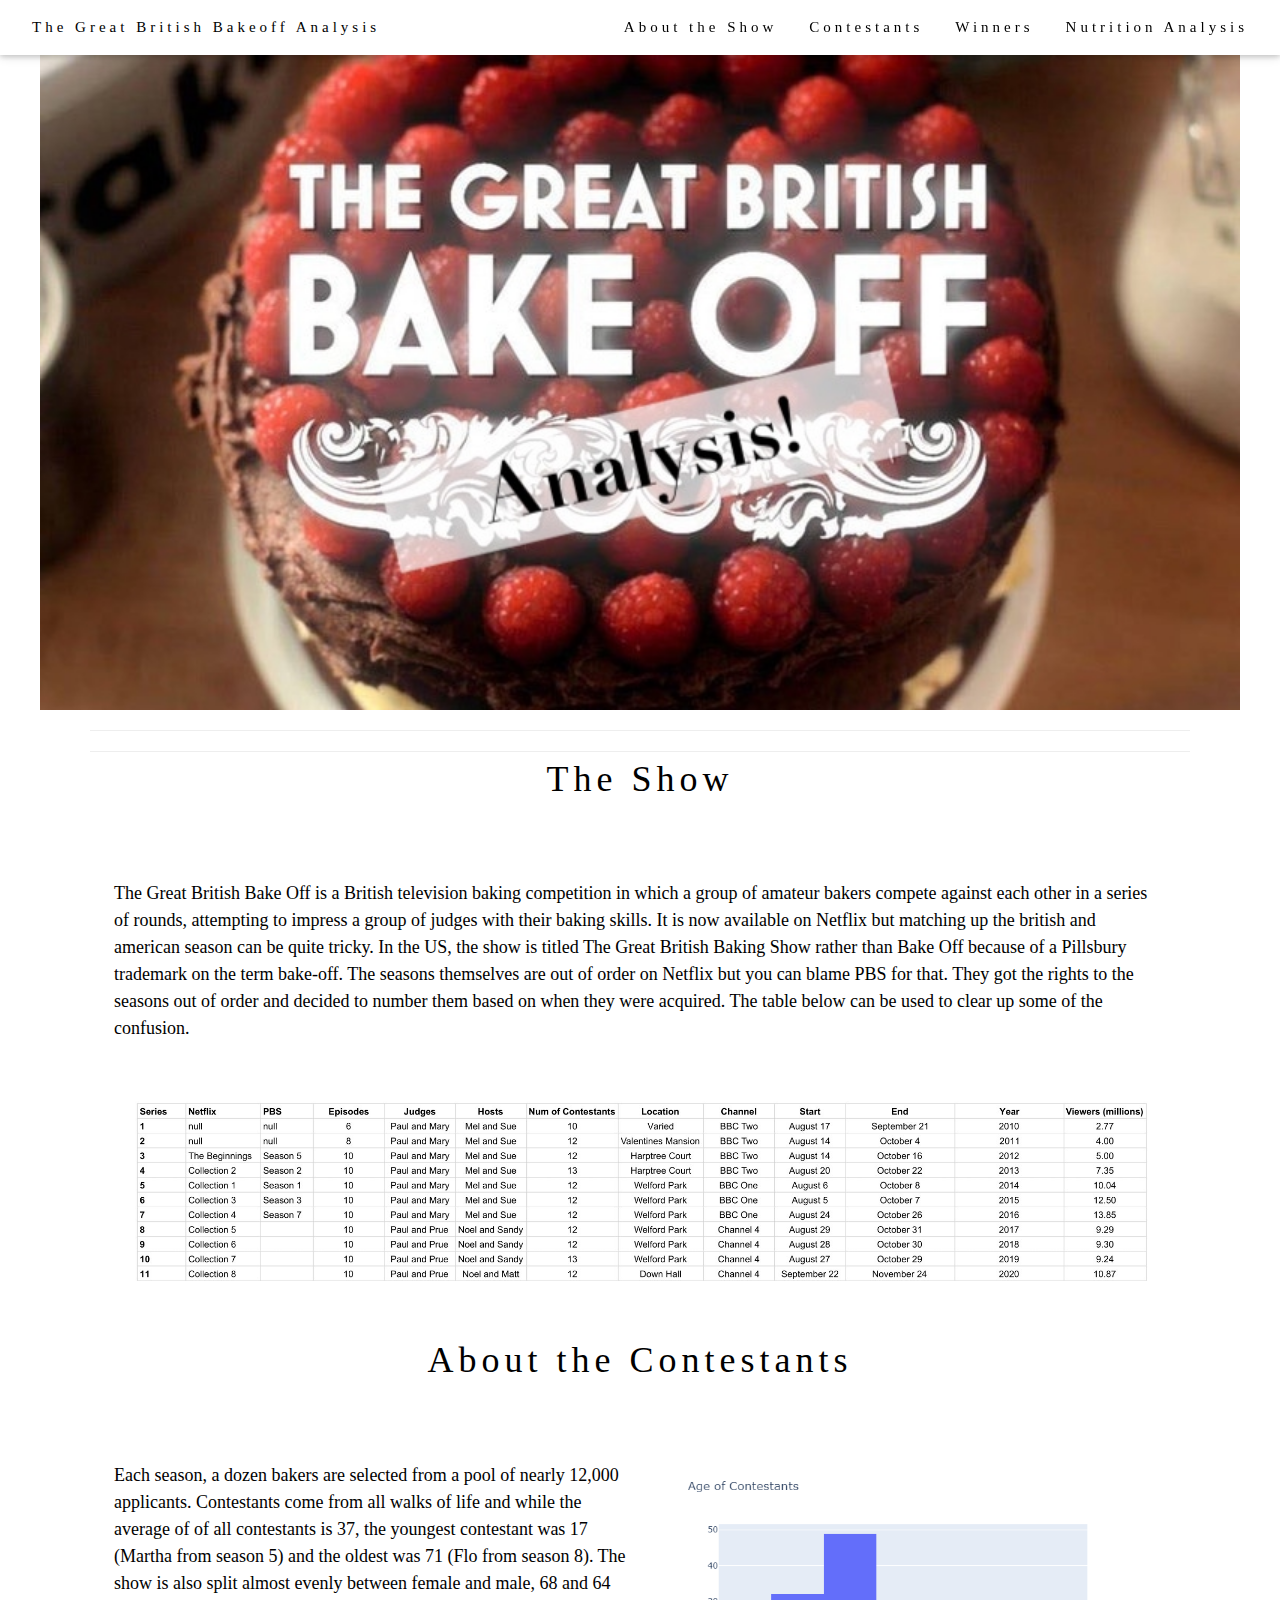
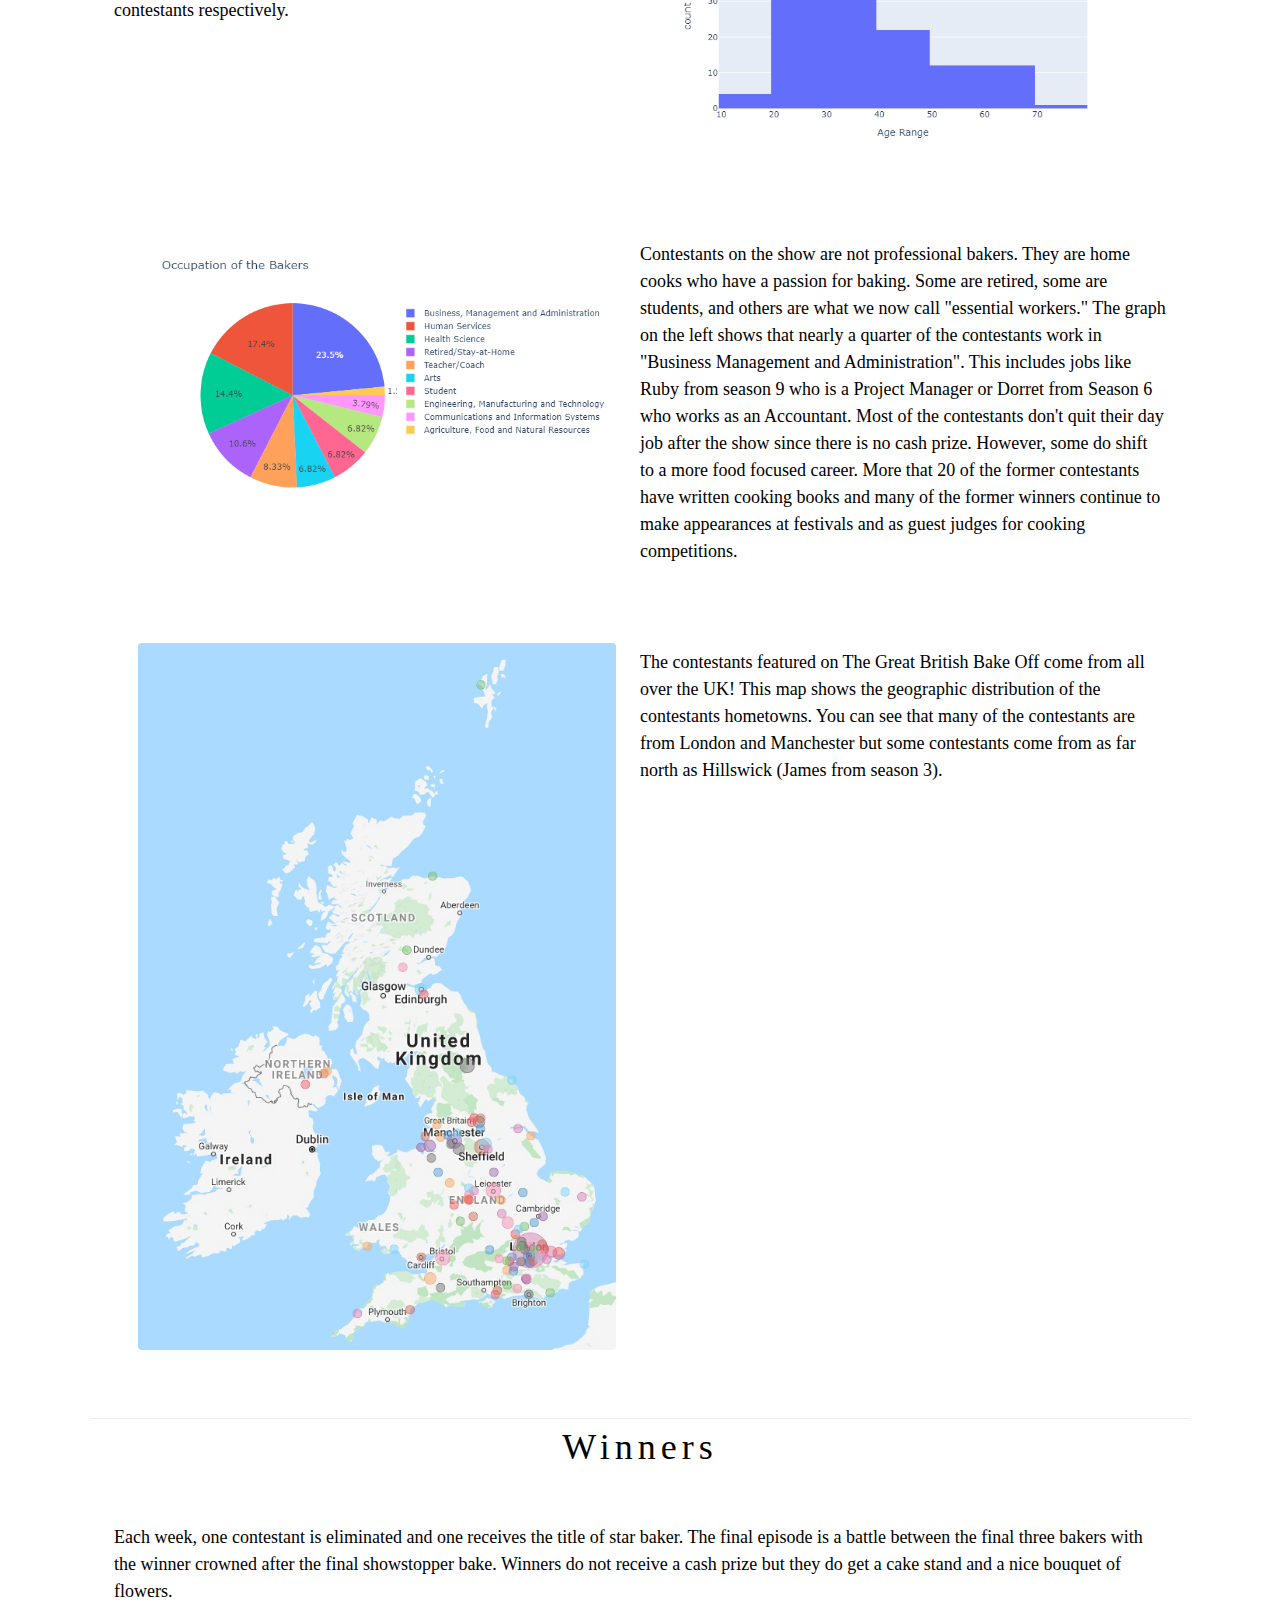
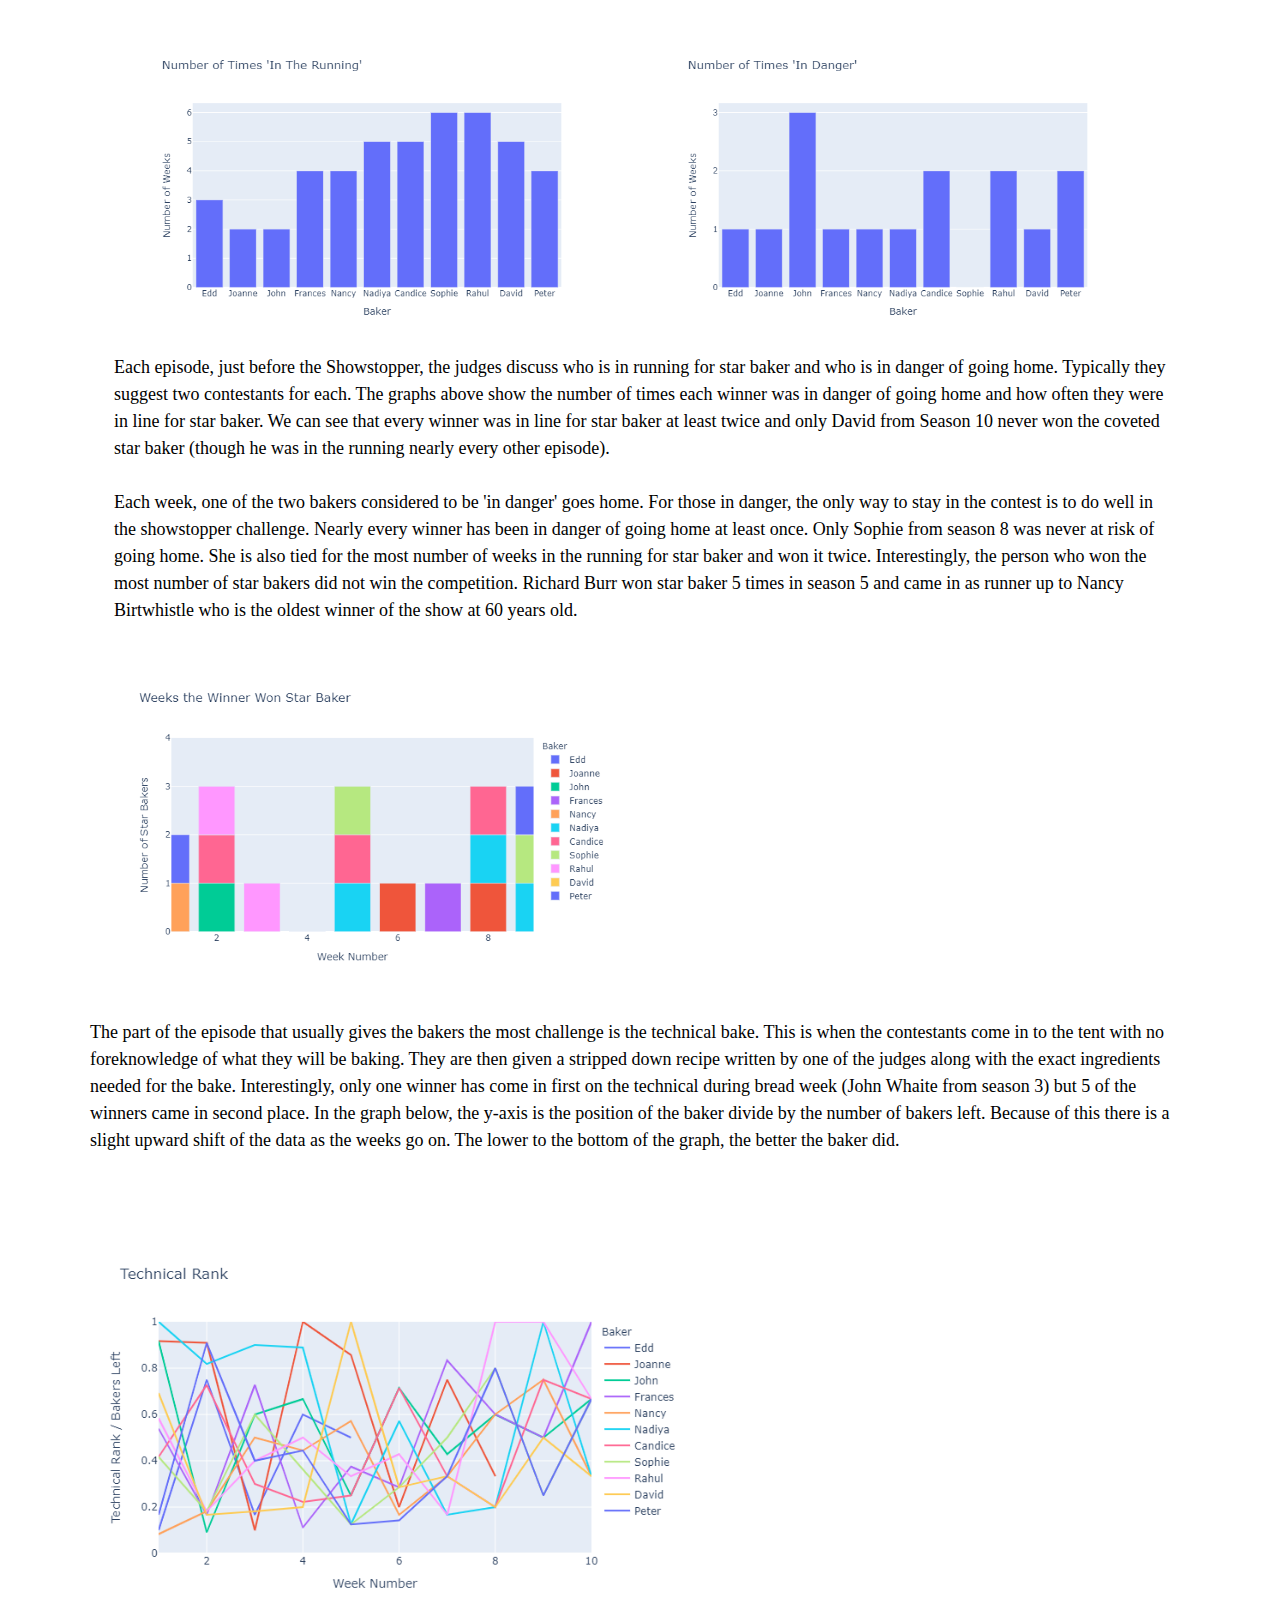
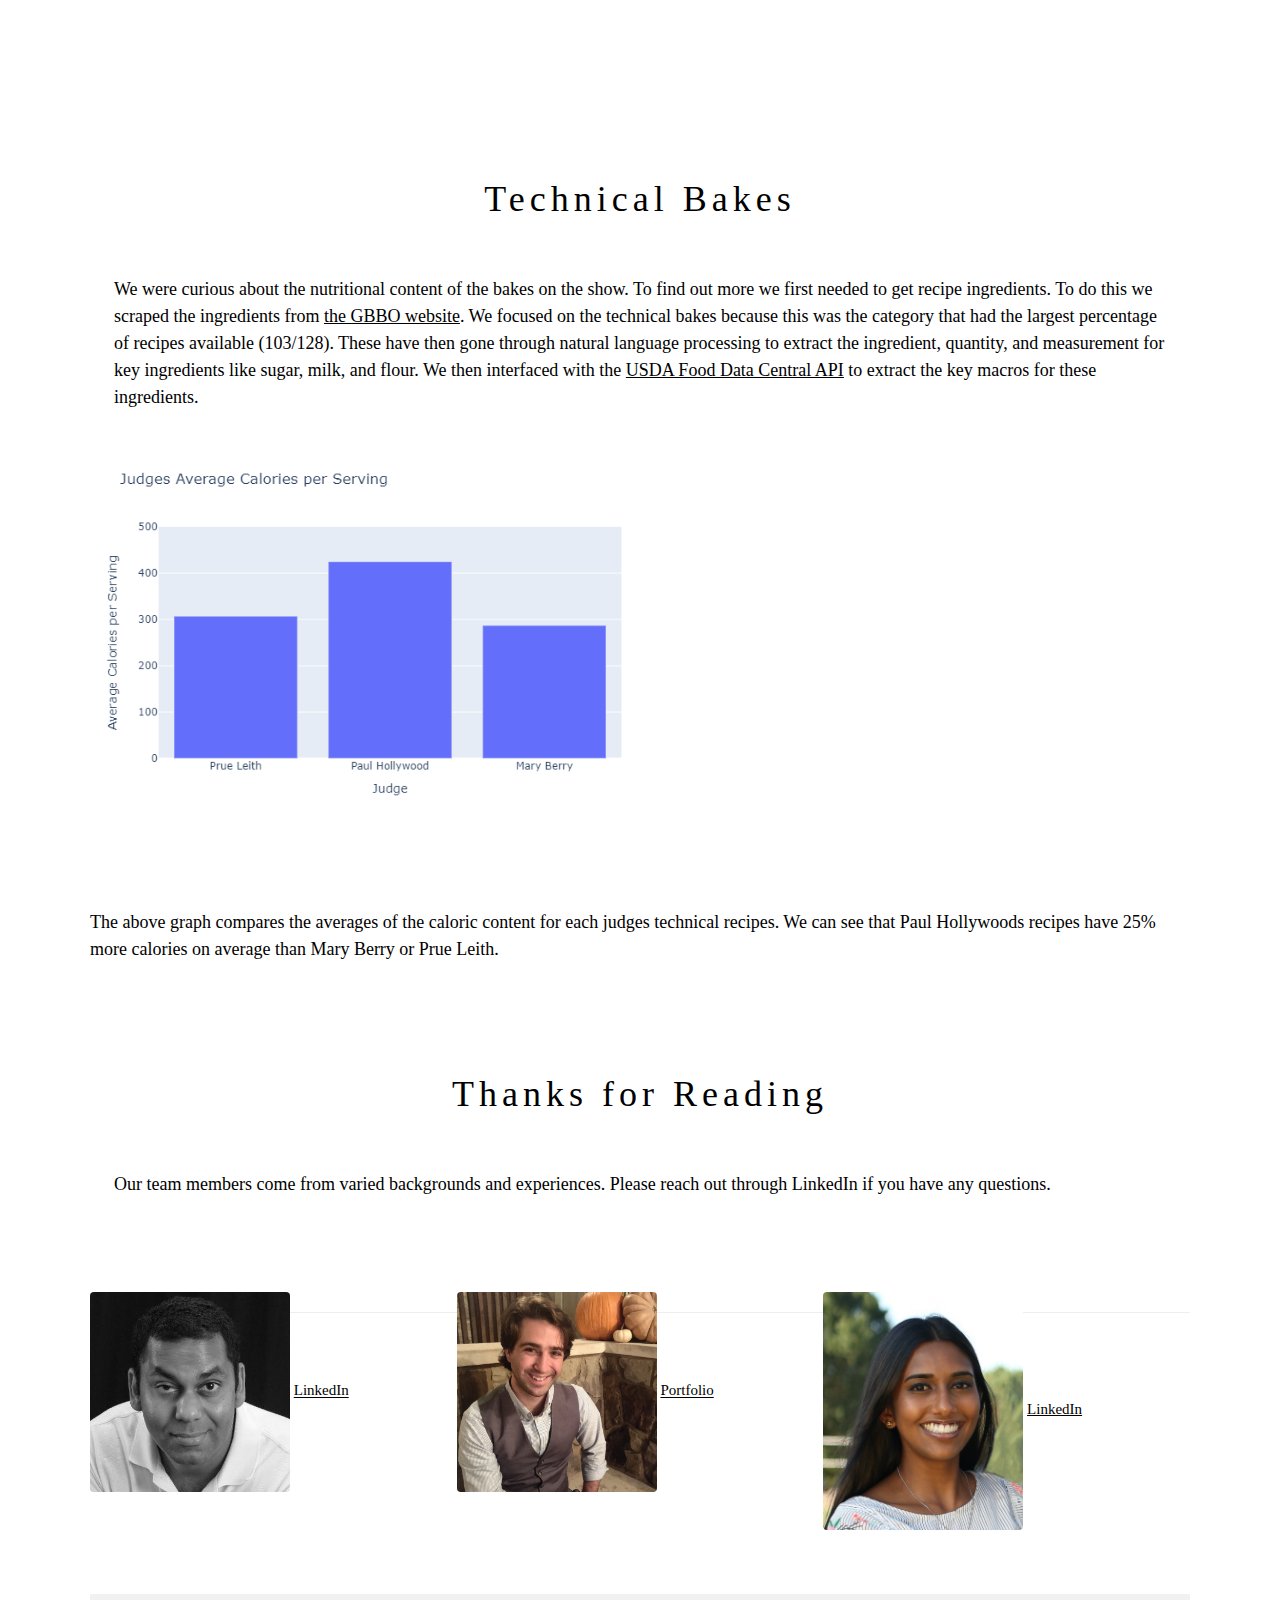
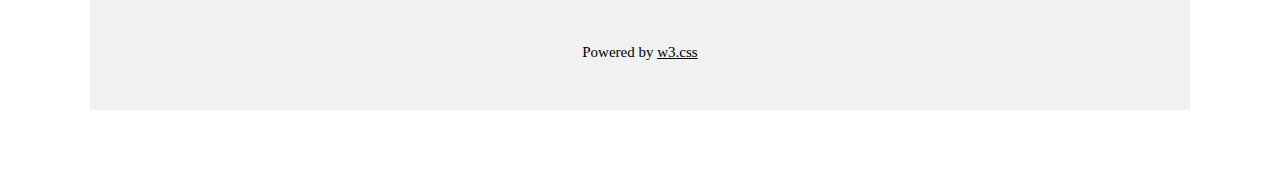
==== commit f91cf12c: "Merge pull request #22 from oshadiw/duvey" ====
--- a/index.html
+++ b/index.html
@@ -119,7 +119,7 @@
       <div class="w3-col m12 w3-padding-large">
         <h1 class="w3-center">Winners</h1><br>
         <p class="w3-large">
-          Each week, one contestant is eliminated and one receives the title of start baker. The final episode is a
+          Each week, one contestant is eliminated and one receives the title of star baker. The final episode is a
           battle
           between the final three bakers with the winner crowned after the final showstopper bake. Winners do not
           receive a
@@ -163,7 +163,7 @@
           one
           winner has come in first on the technical during bread week (John Whaite from season 3) but 5 of the winners
           came in
-          second place.
+          second place. In the graph below, the y-axis is the position of the baker divide by the number of bakers left. Because of this there is a slight upward shift of the data as the weeks go on. The lower to the bottom of the graph, the better the baker did.
         </p>
       </div>
       <div class="w3-row w3-padding-64">
